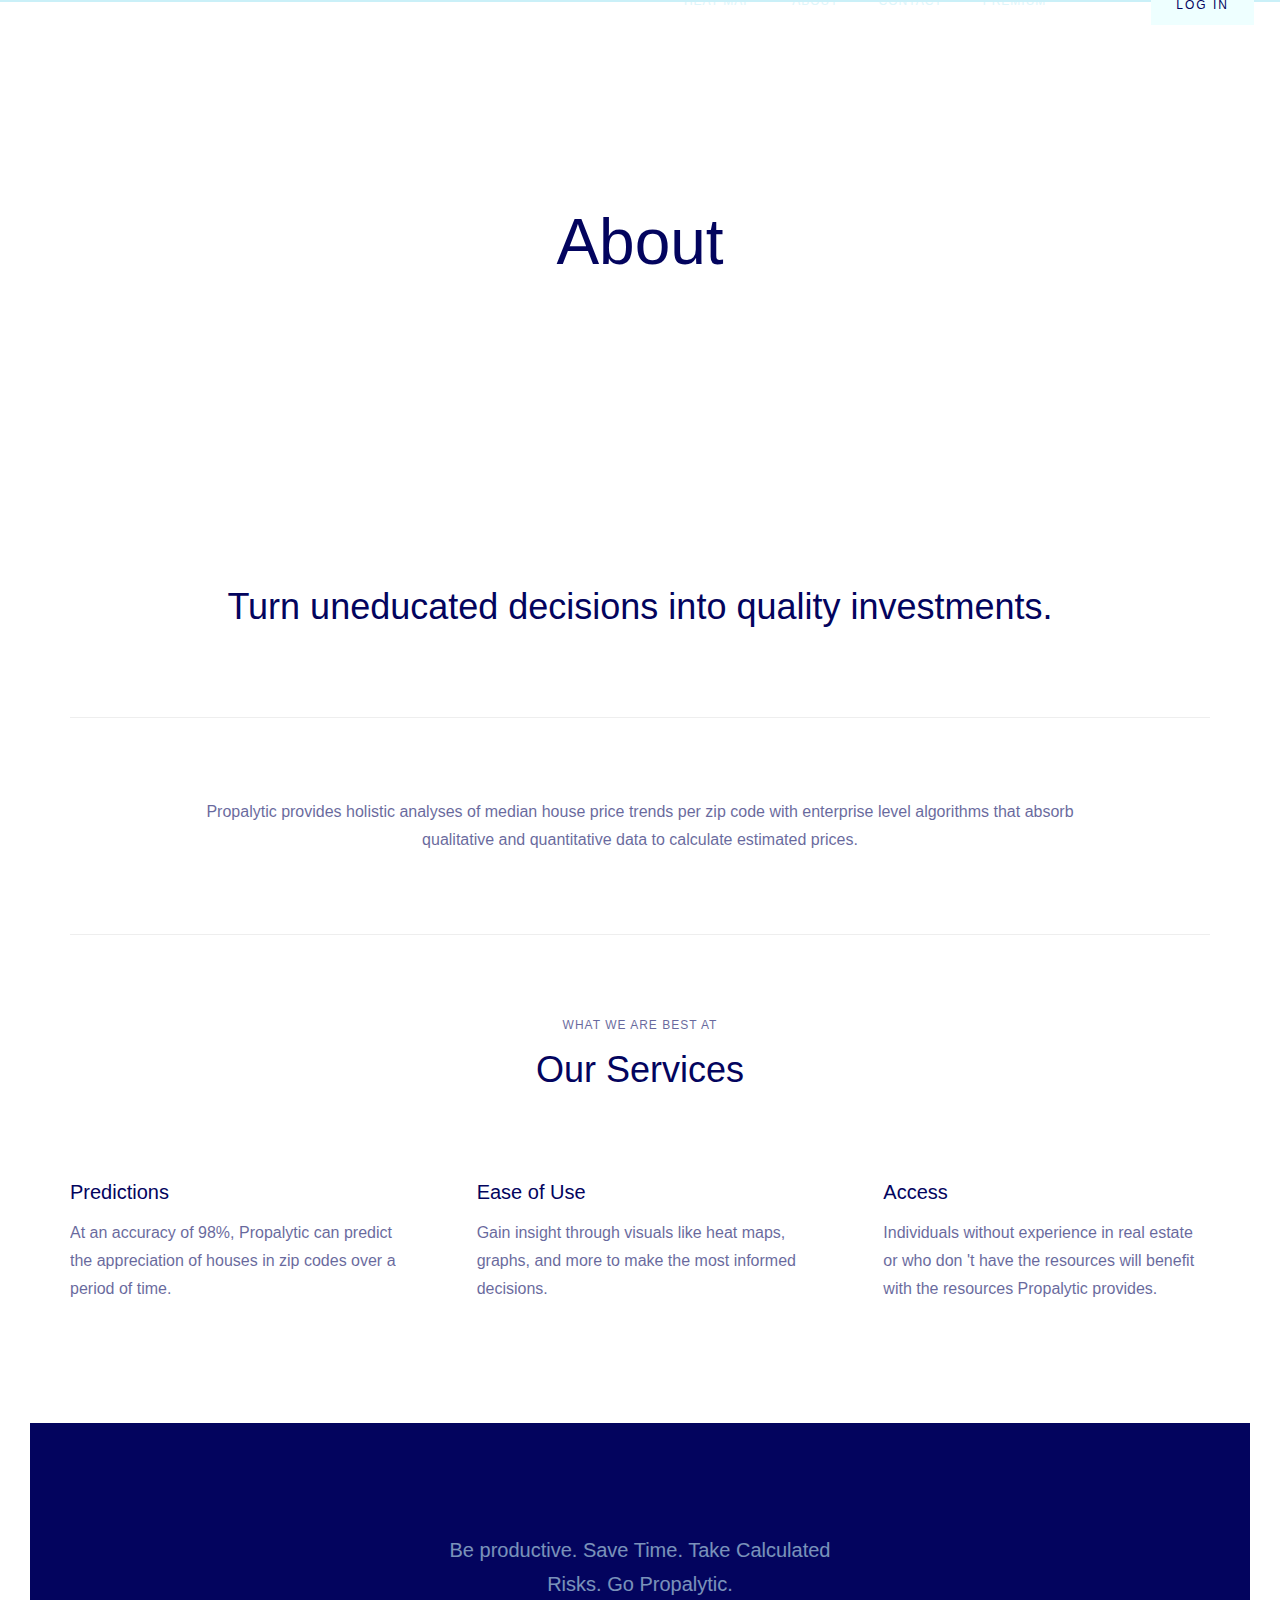
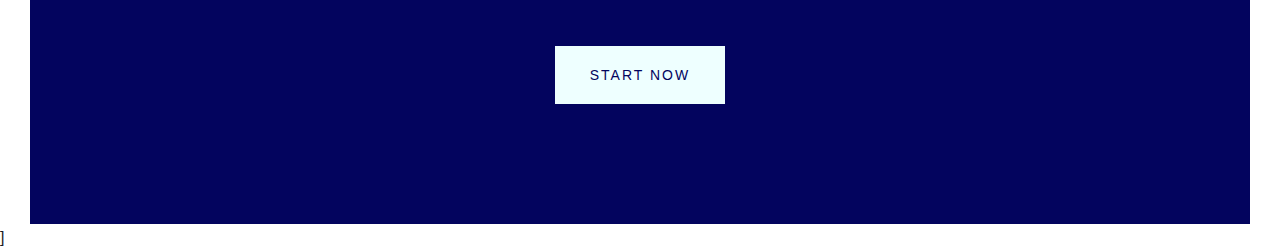
==== about.html @ 935a1be9 "Add files via upload" ====
<!DOCTYPE html>
<!-- This site was created in Webflow. https://www.webflow.com -->
<!-- Last Published: Fri Jul 07 2023 18:14:06 GMT+0000 (Coordinated Universal Time) -->
<html data-wf-domain="propalytics-fresh-site.webflow.io" data-wf-page="649dd846c16380b41dc3b22d" data-wf-site="649dd846c16380b41dc3b1e4">
    <head>
        <meta charset="utf-8"/>
        <title>About</title>
        <meta content="About" property="og:title"/>
        <meta content="About" property="twitter:title"/>
        <meta content="width=device-width, initial-scale=1" name="viewport"/>
        <meta content="Webflow" name="generator"/>
                <link href="style.css" rel="stylesheet" type="text/css"/>

        <link href="https://fonts.googleapis.com" rel="preconnect"/>
        <link href="https://fonts.gstatic.com" rel="preconnect" crossorigin="anonymous"/>
        <script src="https://ajax.googleapis.com/ajax/libs/webfont/1.6.26/webfont.js" type="text/javascript"></script>
        <script type="text/javascript">
            WebFont.load({
                google: {
                    families: ["Montserrat:100,100italic,200,200italic,300,300italic,400,400italic,500,500italic,600,600italic,700,700italic,800,800italic,900,900italic", "Bitter:400,700,400italic"]
                }
            });
        </script>
        <script type="text/javascript">
            !function(o, c) {
                var n = c.documentElement
                  , t = " w-mod-";
                n.className += t + "js",
                ("ontouchstart"in o || o.DocumentTouch && c instanceof DocumentTouch) && (n.className += t + "touch")
            }(window, document);
        </script>
        <link href="https://uploads-ssl.webflow.com/img/favicon.ico" rel="shortcut icon" type="image/x-icon"/>
        <link href="https://uploads-ssl.webflow.com/img/webclip.png" rel="apple-touch-icon"/>
    </head>
    <body>
        <div data-collapse="medium" data-animation="default" data-duration="400" data-easing="ease" data-easing2="ease" role="banner" class="navigation w-nav">
            <a href="/" class="w-inline-block">
                <img src="https://uploads-ssl.webflow.com/649dd846c16380b41dc3b1e4/64a31db55aae2322e990c27a_propalytic%20logo%20light.png" loading="lazy" sizes="(max-width: 479px) 100vw, 300px" height="Auto" id="Home" srcset="https://uploads-ssl.webflow.com/649dd846c16380b41dc3b1e4/64a31db55aae2322e990c27a_propalytic%20logo%20light-p-500.png 500w, https://uploads-ssl.webflow.com/649dd846c16380b41dc3b1e4/64a31db55aae2322e990c27a_propalytic%20logo%20light.png 512w" alt="" class="image-4"/>
            </a>
            <div class="navigation-wrap">
                <nav class="menu">
                    <nav role="navigation" class="navigation-items w-nav-menu">
                        <a href="heat-map.html" class="navigation-item w-nav-link">Heat Map</a>
                        <a href="about.html" class="navigation-item w-nav-link">About</a>
                        <a href="contact.html" class="navigation-item w-nav-link">Contact</a>
                        <a href="premium.html" class="navigation-item w-nav-link">Premium</a>
                    </nav>
                    <a href="login.html" class="button cc-contact-us w-inline-block">
                        <div class="text-block">Log In</div>
                    </a>
                    <div class="menu-button w-nav-button">
                        <img src="https://uploads-ssl.webflow.com/649dd846c16380b41dc3b1e4/649dd846c16380b41dc3b24c_menu-icon.png" width="22" alt="" class="menu-icon"/>
                    </div>
                </nav>
            </div>
        </div>
        <div class="section cc-home-wrap">
            <div class="intro-header cc-subpage">
                <div class="intro-content">
                    <div class="heading-jumbo">
                        About<br/>
                    </div>
                </div>
            </div>
            <div class="container">
                <div class="motto-wrap">
                    <div class="heading-jumbo-small">Turn uneducated decisions into quality investments.</div>
                </div>
                <div class="divider"></div>
                <div class="about-story-wrap">
                    <p class="paragraph-light">Propalytic provides holistic analyses of median house price trends per zip code with enterprise level algorithms that absorb qualitative and quantitative data to calculate estimated prices.</p>
                </div>
                <div class="divider"></div>
            </div>
        </div>
        <div class="section">
            <div class="container">
                <div class="section-heading-wrap">
                    <div class="label cc-light">What we are best at</div>
                    <h2 class="heading-4">Our Services</h2>
                </div>
                <div class="w-layout-grid our-services-grid">
                    <div id="w-node-ca1212d8-4247-8b87-bc90-543393b118e6-1dc3b22d">
                        <div class="paragraph-bigger">Predictions</div>
                        <div class="paragraph-light">At an accuracy of 98%, Propalytic can predict the appreciation of houses in zip codes over a period of time.</div>
                    </div>
                    <div id="w-node-ca1212d8-4247-8b87-bc90-543393b118ec-1dc3b22d">
                        <div class="paragraph-bigger">Ease of Use</div>
                        <div class="paragraph-light">Gain insight through visuals like heat maps, graphs, and more to make the most informed decisions.</div>
                    </div>
                    <div id="w-node-ca1212d8-4247-8b87-bc90-543393b118f2-1dc3b22d">
                        <div class="paragraph-bigger">Access</div>
                        <div class="paragraph-light">Individuals without experience in real estate or who don &#x27;t have the resources will benefit with the resources Propalytic provides.</div>
                    </div>
                </div>
            </div>
        </div>
        <div class="section cc-cta">
            <div class="container">
                <div class="cta-wrap">
                    <div>
                        <div class="cta-text">
                            <div class="paragraph-bigger cc-bigger-light">
                                Be productive. Save Time. Take Calculated Risks. Go Propalytic.<br/>
                            </div>
                        </div>
                        <a href="premium.html" class="button cc-jumbo-button w-inline-block">
                            <div class="text-block-2">Start Now</div>
                        </a>
                    </div>
                </div>
            </div>
        </div>
        <div class="section">
            <div class="container"></div>
        </div>
        <script src="https://d3e54v103j8qbb.cloudfront.net/js/jquery-3.5.1.min.dc5e7f18c8.js?site=649dd846c16380b41dc3b1e4" type="text/javascript" integrity="sha256-9/aliU8dGd2tb6OSsuzixeV4y/faTqgFtohetphbbj0=" crossorigin="anonymous"></script>]
    </body>
</html>
---- style.css ----
html {
  -ms-text-size-adjust: 100%;
  -webkit-text-size-adjust: 100%;
  font-family: sans-serif;
}

body {
  margin: 0;
}

article,
aside,
details,
figcaption,
figure,
footer,
header,
hgroup,
main,
menu,
nav,
section,
summary {
  display: block;
}

audio,
canvas,
progress,
video {
  vertical-align: baseline;
  display: inline-block;
}

.container-log-in {
  display: none;
  width: 300px;
  margin: 0 auto;
  padding-top: 100px;
}

input {
  width: 100%;
  margin-bottom: 10px;
}

button {
  width: 100%;
  font-weight: 500;
  cursor: pointer;
}
.submit-login {
  background-color: #03045e;
}
#login-button {
  background-color: #eff;
  font-size: 12px;
}
#error-message {
  color: red;
}

.login-title-popup {
  color: #03045e;
}

audio:not([controls]) {
  height: 0;
  display: none;
}

[hidden],
template {
  display: none;
}

a {
  background-color: rgba(0, 0, 0, 0);
}

a:active,
a:hover {
  outline: 0;
}

abbr[title] {
  border-bottom: 1px dotted;
}

b,
strong {
  font-weight: bold;
}

dfn {
  font-style: italic;
}

h1 {
  margin: .67em 0;
  font-size: 2em;
}

mark {
  color: #000;
  background: #ff0;
}

small {
  font-size: 80%;
}

sub,
sup {
  vertical-align: baseline;
  font-size: 75%;
  line-height: 0;
  position: relative;
}

sup {
  top: -.5em;
}

sub {
  bottom: -.25em;
}

img {
  border: 0;
}

svg:not(:root) {
  overflow: hidden;
}

figure {
  margin: 1em 40px;
}

hr {
  box-sizing: content-box;
  height: 0;
}

pre {
  overflow: auto;
}

code,
kbd,
pre,
samp {
  font-family: monospace;
  font-size: 1em;
}

button,
input,
optgroup,
select,
textarea {
  color: inherit;
  font: inherit;
  margin: 0;
}

button {
  overflow: visible;
}

button,
select {
  text-transform: none;
}

button,
html input[type="button"],
input[type="reset"] {
  -webkit-appearance: button;
  cursor: pointer;
}

button[disabled],
html input[disabled] {
  cursor: default;
}

button::-moz-focus-inner,
input::-moz-focus-inner {
  border: 0;
  padding: 0;
}

input {
  line-height: normal;
}

input[type="checkbox"],
input[type="radio"] {
  box-sizing: border-box;
  padding: 0;
}

input[type="number"]::-webkit-inner-spin-button,
input[type="number"]::-webkit-outer-spin-button {
  height: auto;
}

input[type="search"] {
  -webkit-appearance: none;
}

input[type="search"]::-webkit-search-cancel-button,
input[type="search"]::-webkit-search-decoration {
  -webkit-appearance: none;
}

fieldset {
  border: 1px solid silver;
  margin: 0 2px;
  padding: .35em .625em .75em;
}

legend {
  border: 0;
  padding: 0;
}

textarea {
  overflow: auto;
}

optgroup {
  font-weight: bold;
}

table {
  border-collapse: collapse;
  border-spacing: 0;
}

td,
th {
  padding: 0;
}

@font-face {
  font-family: webflow-icons;
  src: url("[data-uri]") format("truetype");
  font-weight: normal;
  font-style: normal;
}

[class^="w-icon-"],
[class*=" w-icon-"] {
  speak: none;
  font-variant: normal;
  text-transform: none;
  -webkit-font-smoothing: antialiased;
  -moz-osx-font-smoothing: grayscale;
  font-style: normal;
  font-weight: normal;
  line-height: 1;
  font-family: webflow-icons !important;
}

.w-icon-slider-right:before {
  content: "î˜€";
}

.w-icon-slider-left:before {
  content: "î˜";
}

.w-icon-nav-menu:before {
  content: "î˜‚";
}

.w-icon-arrow-down:before,
.w-icon-dropdown-toggle:before {
  content: "î˜ƒ";
}

.w-icon-file-upload-remove:before {
  content: "î¤€";
}

.w-icon-file-upload-icon:before {
  content: "î¤ƒ";
}

* {
  box-sizing: border-box;
}

html {
  height: 100%;
}

body {
  min-height: 100%;
  color: #333;
  background-color: #fff;
  margin: 0;
  font-family: Arial, sans-serif;
  font-size: 14px;
  line-height: 20px;
}

img {
  max-width: 100%;
  vertical-align: middle;
  display: inline-block;
}

html.w-mod-touch * {
  background-attachment: scroll !important;
}

.w-block {
  display: block;
}

.w-inline-block {
  max-width: 100%;
  display: inline-block;
}

.w-clearfix:before,
.w-clearfix:after {
  content: " ";
  grid-area: 1 / 1 / 2 / 2;
  display: table;
}

.w-clearfix:after {
  clear: both;
}

.w-hidden {
  display: none;
}

.w-button {
  color: #fff;
  line-height: inherit;
  cursor: pointer;
  background-color: #3898ec;
  border: 0;
  border-radius: 0;
  padding: 9px 15px;
  text-decoration: none;
  display: inline-block;
}

input.w-button {
  -webkit-appearance: button;
}

html[data-w-dynpage] [data-w-cloak] {
  color: rgba(0, 0, 0, 0) !important;
}

.w-webflow-badge,
.w-webflow-badge * {
  z-index: auto;
  visibility: visible;
  box-sizing: border-box;
  width: auto;
  height: auto;
  max-height: none;
  max-width: none;
  min-height: 0;
  min-width: 0;
  float: none;
  clear: none;
  box-shadow: none;
  opacity: 1;
  direction: ltr;
  font-family: inherit;
  font-weight: inherit;
  color: inherit;
  font-size: inherit;
  line-height: inherit;
  font-style: inherit;
  font-variant: inherit;
  text-align: inherit;
  letter-spacing: inherit;
  -webkit-text-decoration: inherit;
  text-decoration: inherit;
  text-indent: 0;
  text-transform: inherit;
  text-shadow: none;
  font-smoothing: auto;
  vertical-align: baseline;
  cursor: inherit;
  white-space: inherit;
  word-break: normal;
  word-spacing: normal;
  word-wrap: normal;
  background: none;
  border: 0 rgba(0, 0, 0, 0);
  border-radius: 0;
  margin: 0;
  padding: 0;
  list-style-type: disc;
  transition: none;
  display: block;
  position: static;
  top: auto;
  bottom: auto;
  left: auto;
  right: auto;
  overflow: visible;
  transform: none;
}

.w-webflow-badge {
  white-space: nowrap;
  cursor: pointer;
  box-shadow: 0 0 0 1px rgba(0, 0, 0, .1), 0 1px 3px rgba(0, 0, 0, .1);
  visibility: visible !important;
  z-index: 2147483647 !important;
  color: #aaadb0 !important;
  opacity: 1 !important;
  width: auto !important;
  height: auto !important;
  background-color: #fff !important;
  border-radius: 3px !important;
  margin: 0 !important;
  padding: 6px 8px 6px 6px !important;
  font-size: 12px !important;
  line-height: 14px !important;
  text-decoration: none !important;
  display: inline-block !important;
  position: fixed !important;
  top: auto !important;
  bottom: 12px !important;
  left: auto !important;
  right: 12px !important;
  overflow: visible !important;
  transform: none !important;
}

.w-webflow-badge>img {
  visibility: visible !important;
  opacity: 1 !important;
  vertical-align: middle !important;
  display: inline-block !important;
}

h1,
h2,
h3,
h4,
h5,
h6 {
  margin-bottom: 10px;
  font-weight: bold;
}

h1 {
  margin-top: 20px;
  font-size: 38px;
  line-height: 44px;
}

h2 {
  margin-top: 20px;
  font-size: 32px;
  line-height: 36px;
}

h3 {
  margin-top: 20px;
  font-size: 24px;
  line-height: 30px;
}

h4 {
  margin-top: 10px;
  font-size: 18px;
  line-height: 24px;
}

h5 {
  margin-top: 10px;
  font-size: 14px;
  line-height: 20px;
}

h6 {
  margin-top: 10px;
  font-size: 12px;
  line-height: 18px;
}

p {
  margin-top: 0;
  margin-bottom: 10px;
}

blockquote {
  border-left: 5px solid #e2e2e2;
  margin: 0 0 10px;
  padding: 10px 20px;
  font-size: 18px;
  line-height: 22px;
}

figure {
  margin: 0 0 10px;
}

figcaption {
  text-align: center;
  margin-top: 5px;
}

ul,
ol {
  margin-top: 0;
  margin-bottom: 10px;
  padding-left: 40px;
}

.w-list-unstyled {
  padding-left: 0;
  list-style: none;
}

.w-embed:before,
.w-embed:after {
  content: " ";
  grid-area: 1 / 1 / 2 / 2;
  display: table;
}

.w-embed:after {
  clear: both;
}

.w-video {
  width: 100%;
  padding: 0;
  position: relative;
}

.w-video iframe,
.w-video object,
.w-video embed {
  width: 100%;
  height: 100%;
  border: none;
  position: absolute;
  top: 0;
  left: 0;
}

fieldset {
  border: 0;
  margin: 0;
  padding: 0;
}

button,
[type="button"],
[type="reset"] {
  cursor: pointer;
  -webkit-appearance: button;
  border: 0;
}

.w-form {
  margin: 0 0 15px;
}

.w-form-done {
  text-align: center;
  background-color: #ddd;
  padding: 20px;
  display: none;
}

.w-form-fail {
  background-color: #ffdede;
  margin-top: 10px;
  padding: 10px;
  display: none;
}

label {
  margin-bottom: 5px;
  font-weight: bold;
  display: block;
}

.w-input,
.w-select {
  width: 100%;
  height: 38px;
  color: #333;
  vertical-align: middle;
  background-color: #fff;
  border: 1px solid #ccc;
  margin-bottom: 10px;
  padding: 8px 12px;
  font-size: 14px;
  line-height: 1.42857;
  display: block;
}

.w-input:-moz-placeholder,
.w-select:-moz-placeholder {
  color: #999;
}

.w-input::-moz-placeholder,
.w-select::-moz-placeholder {
  color: #999;
  opacity: 1;
}

.w-input::-webkit-input-placeholder,
.w-select::-webkit-input-placeholder {
  color: #999;
}

.w-input:focus,
.w-select:focus {
  border-color: #3898ec;
  outline: 0;
}

.w-input[disabled],
.w-select[disabled],
.w-input[readonly],
.w-select[readonly],
fieldset[disabled] .w-input,
fieldset[disabled] .w-select {
  cursor: not-allowed;
}

.w-input[disabled]:not(.w-input-disabled),
.w-select[disabled]:not(.w-input-disabled),
.w-input[readonly],
.w-select[readonly],
fieldset[disabled]:not(.w-input-disabled) .w-input,
fieldset[disabled]:not(.w-input-disabled) .w-select {
  background-color: #eee;
}

textarea.w-input,
textarea.w-select {
  height: auto;
}

.w-select {
  background-color: #f3f3f3;
}

.w-select[multiple] {
  height: auto;
}

.w-form-label {
  cursor: pointer;
  margin-bottom: 0;
  font-weight: normal;
  display: inline-block;
}

.w-radio {
  margin-bottom: 5px;
  padding-left: 20px;
  display: block;
}

.w-radio:before,
.w-radio:after {
  content: " ";
  grid-area: 1 / 1 / 2 / 2;
  display: table;
}

.w-radio:after {
  clear: both;
}

.w-radio-input {
  float: left;
  margin: 3px 0 0 -20px;
  line-height: normal;
}

.w-file-upload {
  margin-bottom: 10px;
  display: block;
}

.w-file-upload-input {
  width: .1px;
  height: .1px;
  opacity: 0;
  z-index: -100;
  position: absolute;
  overflow: hidden;
}

.w-file-upload-default,
.w-file-upload-uploading,
.w-file-upload-success {
  color: #333;
  display: inline-block;
}

.w-file-upload-error {
  margin-top: 10px;
  display: block;
}

.w-file-upload-default.w-hidden,
.w-file-upload-uploading.w-hidden,
.w-file-upload-error.w-hidden,
.w-file-upload-success.w-hidden {
  display: none;
}

.w-file-upload-uploading-btn {
  cursor: pointer;
  background-color: #fafafa;
  border: 1px solid #ccc;
  margin: 0;
  padding: 8px 12px;
  font-size: 14px;
  font-weight: normal;
  display: flex;
}

.w-file-upload-file {
  background-color: #fafafa;
  border: 1px solid #ccc;
  flex-grow: 1;
  justify-content: space-between;
  margin: 0;
  padding: 8px 9px 8px 11px;
  display: flex;
}

.w-file-upload-file-name {
  font-size: 14px;
  font-weight: normal;
  display: block;
}

.w-file-remove-link {
  width: auto;
  height: auto;
  cursor: pointer;
  margin-top: 3px;
  margin-left: 10px;
  padding: 3px;
  display: block;
}

.w-icon-file-upload-remove {
  margin: auto;
  font-size: 10px;
}

.w-file-upload-error-msg {
  color: #ea384c;
  padding: 2px 0;
  display: inline-block;
}

.w-file-upload-info {
  padding: 0 12px;
  line-height: 38px;
  display: inline-block;
}

.w-file-upload-label {
  cursor: pointer;
  background-color: #fafafa;
  border: 1px solid #ccc;
  margin: 0;
  padding: 8px 12px;
  font-size: 14px;
  font-weight: normal;
  display: inline-block;
}

.w-icon-file-upload-icon,
.w-icon-file-upload-uploading {
  width: 20px;
  margin-right: 8px;
  display: inline-block;
}

.w-icon-file-upload-uploading {
  height: 20px;
}

.w-container {
  max-width: 940px;
  margin-left: auto;
  margin-right: auto;
}

.w-container:before,
.w-container:after {
  content: " ";
  grid-area: 1 / 1 / 2 / 2;
  display: table;
}

.w-container:after {
  clear: both;
}

.w-container .w-row {
  margin-left: -10px;
  margin-right: -10px;
}

.w-row:before,
.w-row:after {
  content: " ";
  grid-area: 1 / 1 / 2 / 2;
  display: table;
}

.w-row:after {
  clear: both;
}

.w-row .w-row {
  margin-left: 0;
  margin-right: 0;
}

.w-col {
  float: left;
  width: 100%;
  min-height: 1px;
  padding-left: 10px;
  padding-right: 10px;
  position: relative;
}

.w-col .w-col {
  padding-left: 0;
  padding-right: 0;
}

.w-col-1 {
  width: 8.33333%;
}

.w-col-2 {
  width: 16.6667%;
}

.w-col-3 {
  width: 25%;
}

.w-col-4 {
  width: 33.3333%;
}

.w-col-5 {
  width: 41.6667%;
}

.w-col-6 {
  width: 50%;
}

.w-col-7 {
  width: 58.3333%;
}

.w-col-8 {
  width: 66.6667%;
}

.w-col-9 {
  width: 75%;
}

.w-col-10 {
  width: 83.3333%;
}

.w-col-11 {
  width: 91.6667%;
}

.w-col-12 {
  width: 100%;
}

.w-hidden-main {
  display: none !important;
}

@media screen and (max-width: 991px) {
  .w-container {
    max-width: 728px;
  }

  .w-hidden-main {
    display: inherit !important;
  }

  .w-hidden-medium {
    display: none !important;
  }

  .w-col-medium-1 {
    width: 8.33333%;
  }

  .w-col-medium-2 {
    width: 16.6667%;
  }

  .w-col-medium-3 {
    width: 25%;
  }

  .w-col-medium-4 {
    width: 33.3333%;
  }

  .w-col-medium-5 {
    width: 41.6667%;
  }

  .w-col-medium-6 {
    width: 50%;
  }

  .w-col-medium-7 {
    width: 58.3333%;
  }

  .w-col-medium-8 {
    width: 66.6667%;
  }

  .w-col-medium-9 {
    width: 75%;
  }

  .w-col-medium-10 {
    width: 83.3333%;
  }

  .w-col-medium-11 {
    width: 91.6667%;
  }

  .w-col-medium-12 {
    width: 100%;
  }

  .w-col-stack {
    width: 100%;
    left: auto;
    right: auto;
  }
}

@media screen and (max-width: 767px) {

  .w-hidden-main,
  .w-hidden-medium {
    display: inherit !important;
  }

  .w-hidden-small {
    display: none !important;
  }

  .w-row,
  .w-container .w-row {
    margin-left: 0;
    margin-right: 0;
  }

  .w-col {
    width: 100%;
    left: auto;
    right: auto;
  }

  .w-col-small-1 {
    width: 8.33333%;
  }

  .w-col-small-2 {
    width: 16.6667%;
  }

  .w-col-small-3 {
    width: 25%;
  }

  .w-col-small-4 {
    width: 33.3333%;
  }

  .w-col-small-5 {
    width: 41.6667%;
  }

  .w-col-small-6 {
    width: 50%;
  }

  .w-col-small-7 {
    width: 58.3333%;
  }

  .w-col-small-8 {
    width: 66.6667%;
  }

  .w-col-small-9 {
    width: 75%;
  }

  .w-col-small-10 {
    width: 83.3333%;
  }

  .w-col-small-11 {
    width: 91.6667%;
  }

  .w-col-small-12 {
    width: 100%;
  }
}

@media screen and (max-width: 479px) {
  .w-container {
    max-width: none;
  }

  .w-hidden-main,
  .w-hidden-medium,
  .w-hidden-small {
    display: inherit !important;
  }

  .w-hidden-tiny {
    display: none !important;
  }

  .w-col {
    width: 100%;
  }

  .w-col-tiny-1 {
    width: 8.33333%;
  }

  .w-col-tiny-2 {
    width: 16.6667%;
  }

  .w-col-tiny-3 {
    width: 25%;
  }

  .w-col-tiny-4 {
    width: 33.3333%;
  }

  .w-col-tiny-5 {
    width: 41.6667%;
  }

  .w-col-tiny-6 {
    width: 50%;
  }

  .w-col-tiny-7 {
    width: 58.3333%;
  }

  .w-col-tiny-8 {
    width: 66.6667%;
  }

  .w-col-tiny-9 {
    width: 75%;
  }

  .w-col-tiny-10 {
    width: 83.3333%;
  }

  .w-col-tiny-11 {
    width: 91.6667%;
  }

  .w-col-tiny-12 {
    width: 100%;
  }
}

.w-widget {
  position: relative;
}

.w-widget-map {
  width: 100%;
  height: 400px;
}

.w-widget-map label {
  width: auto;
  display: inline;
}

.w-widget-map img {
  max-width: inherit;
}

.w-widget-map .gm-style-iw {
  text-align: center;
}

.w-widget-map .gm-style-iw>button {
  display: none !important;
}

.w-widget-twitter {
  overflow: hidden;
}

.w-widget-twitter-count-shim {
  vertical-align: top;
  width: 28px;
  height: 20px;
  text-align: center;
  background: #fff;
  border: 1px solid #758696;
  border-radius: 3px;
  display: inline-block;
  position: relative;
}

.w-widget-twitter-count-shim * {
  pointer-events: none;
  -webkit-user-select: none;
  -ms-user-select: none;
  user-select: none;
}

.w-widget-twitter-count-shim .w-widget-twitter-count-inner {
  text-align: center;
  color: #999;
  font-family: serif;
  font-size: 15px;
  line-height: 12px;
  position: relative;
}

.w-widget-twitter-count-shim .w-widget-twitter-count-clear {
  display: block;
  position: relative;
}

.w-widget-twitter-count-shim.w--large {
  width: 36px;
  height: 28px;
}

.w-widget-twitter-count-shim.w--large .w-widget-twitter-count-inner {
  font-size: 18px;
  line-height: 18px;
}

.w-widget-twitter-count-shim:not(.w--vertical) {
  margin-left: 5px;
  margin-right: 8px;
}

.w-widget-twitter-count-shim:not(.w--vertical).w--large {
  margin-left: 6px;
}

.w-widget-twitter-count-shim:not(.w--vertical):before,
.w-widget-twitter-count-shim:not(.w--vertical):after {
  content: " ";
  height: 0;
  width: 0;
  pointer-events: none;
  border: solid rgba(0, 0, 0, 0);
  position: absolute;
  top: 50%;
  left: 0;
}

.w-widget-twitter-count-shim:not(.w--vertical):before {
  border-width: 4px;
  border-color: rgba(117, 134, 150, 0) #5d6c7b rgba(117, 134, 150, 0) rgba(117, 134, 150, 0);
  margin-top: -4px;
  margin-left: -9px;
}

.w-widget-twitter-count-shim:not(.w--vertical).w--large:before {
  border-width: 5px;
  margin-top: -5px;
  margin-left: -10px;
}

.w-widget-twitter-count-shim:not(.w--vertical):after {
  border-width: 4px;
  border-color: rgba(255, 255, 255, 0) #fff rgba(255, 255, 255, 0) rgba(255, 255, 255, 0);
  margin-top: -4px;
  margin-left: -8px;
}

.w-widget-twitter-count-shim:not(.w--vertical).w--large:after {
  border-width: 5px;
  margin-top: -5px;
  margin-left: -9px;
}

.w-widget-twitter-count-shim.w--vertical {
  width: 61px;
  height: 33px;
  margin-bottom: 8px;
}

.w-widget-twitter-count-shim.w--vertical:before,
.w-widget-twitter-count-shim.w--vertical:after {
  content: " ";
  height: 0;
  width: 0;
  pointer-events: none;
  border: solid rgba(0, 0, 0, 0);
  position: absolute;
  top: 100%;
  left: 50%;
}

.w-widget-twitter-count-shim.w--vertical:before {
  border-width: 5px;
  border-color: #5d6c7b rgba(117, 134, 150, 0) rgba(117, 134, 150, 0);
  margin-left: -5px;
}

.w-widget-twitter-count-shim.w--vertical:after {
  border-width: 4px;
  border-color: #fff rgba(255, 255, 255, 0) rgba(255, 255, 255, 0);
  margin-left: -4px;
}

.w-widget-twitter-count-shim.w--vertical .w-widget-twitter-count-inner {
  font-size: 18px;
  line-height: 22px;
}

.w-widget-twitter-count-shim.w--vertical.w--large {
  width: 76px;
}

.w-background-video {
  height: 500px;
  color: #fff;
  position: relative;
  overflow: hidden;
}

.w-background-video>video {
  width: 100%;
  height: 100%;
  object-fit: cover;
  z-index: -100;
  background-position: 50%;
  background-size: cover;
  margin: auto;
  position: absolute;
  top: -100%;
  bottom: -100%;
  left: -100%;
  right: -100%;
}

.w-background-video>video::-webkit-media-controls-start-playback-button {
  -webkit-appearance: none;
  display: none !important;
}

.w-background-video--control {
  background-color: rgba(0, 0, 0, 0);
  padding: 0;
  position: absolute;
  bottom: 1em;
  right: 1em;
}

.w-background-video--control>[hidden] {
  display: none !important;
}

.w-slider {
  height: 300px;
  text-align: center;
  clear: both;
  -webkit-tap-highlight-color: rgba(0, 0, 0, 0);
  tap-highlight-color: rgba(0, 0, 0, 0);
  background: #ddd;
  position: relative;
}

.w-slider-mask {
  z-index: 1;
  height: 100%;
  white-space: nowrap;
  display: block;
  position: relative;
  left: 0;
  right: 0;
  overflow: hidden;
}

.w-slide {
  vertical-align: top;
  width: 100%;
  height: 100%;
  white-space: normal;
  text-align: left;
  display: inline-block;
  position: relative;
}

.w-slider-nav {
  z-index: 2;
  height: 40px;
  text-align: center;
  -webkit-tap-highlight-color: rgba(0, 0, 0, 0);
  tap-highlight-color: rgba(0, 0, 0, 0);
  margin: auto;
  padding-top: 10px;
  position: absolute;
  top: auto;
  bottom: 0;
  left: 0;
  right: 0;
}

.w-slider-nav.w-round>div {
  border-radius: 100%;
}

.w-slider-nav.w-num>div {
  width: auto;
  height: auto;
  font-size: inherit;
  line-height: inherit;
  padding: .2em .5em;
}

.w-slider-nav.w-shadow>div {
  box-shadow: 0 0 3px rgba(51, 51, 51, .4);
}

.w-slider-nav-invert {
  color: #fff;
}

.w-slider-nav-invert>div {
  background-color: rgba(34, 34, 34, .4);
}

.w-slider-nav-invert>div.w-active {
  background-color: #222;
}

.w-slider-dot {
  width: 1em;
  height: 1em;
  cursor: pointer;
  background-color: rgba(255, 255, 255, .4);
  margin: 0 3px .5em;
  transition: background-color .1s, color .1s;
  display: inline-block;
  position: relative;
}

.w-slider-dot.w-active {
  background-color: #fff;
}

.w-slider-dot:focus {
  outline: none;
  box-shadow: 0 0 0 2px #fff;
}

.w-slider-dot:focus.w-active {
  box-shadow: none;
}

.w-slider-arrow-left,
.w-slider-arrow-right {
  width: 80px;
  cursor: pointer;
  color: #fff;
  -webkit-tap-highlight-color: rgba(0, 0, 0, 0);
  tap-highlight-color: rgba(0, 0, 0, 0);
  -webkit-user-select: none;
  -ms-user-select: none;
  user-select: none;
  margin: auto;
  font-size: 40px;
  position: absolute;
  top: 0;
  bottom: 0;
  left: 0;
  right: 0;
  overflow: hidden;
}

.w-slider-arrow-left [class^="w-icon-"],
.w-slider-arrow-right [class^="w-icon-"],
.w-slider-arrow-left [class*=" w-icon-"],
.w-slider-arrow-right [class*=" w-icon-"] {
  position: absolute;
}

.w-slider-arrow-left:focus,
.w-slider-arrow-right:focus {
  outline: 0;
}

.w-slider-arrow-left {
  z-index: 3;
  right: auto;
}

.w-slider-arrow-right {
  z-index: 4;
  left: auto;
}

.w-icon-slider-left,
.w-icon-slider-right {
  width: 1em;
  height: 1em;
  margin: auto;
  top: 0;
  bottom: 0;
  left: 0;
  right: 0;
}

.w-slider-aria-label {
  clip: rect(0 0 0 0);
  height: 1px;
  width: 1px;
  border: 0;
  margin: -1px;
  padding: 0;
  position: absolute;
  overflow: hidden;
}

.w-slider-force-show {
  display: block !important;
}

.w-dropdown {
  text-align: left;
  z-index: 900;
  margin-left: auto;
  margin-right: auto;
  display: inline-block;
  position: relative;
}

.w-dropdown-btn,
.w-dropdown-toggle,
.w-dropdown-link {
  vertical-align: top;
  color: #222;
  text-align: left;
  white-space: nowrap;
  margin-left: auto;
  margin-right: auto;
  padding: 20px;
  text-decoration: none;
  position: relative;
}

.w-dropdown-toggle {
  -webkit-user-select: none;
  -ms-user-select: none;
  user-select: none;
  cursor: pointer;
  padding-right: 40px;
  display: inline-block;
}

.w-dropdown-toggle:focus {
  outline: 0;
}

.w-icon-dropdown-toggle {
  width: 1em;
  height: 1em;
  margin: auto 20px auto auto;
  position: absolute;
  top: 0;
  bottom: 0;
  right: 0;
}

.w-dropdown-list {
  min-width: 100%;
  background: #ddd;
  display: none;
  position: absolute;
}

.w-dropdown-list.w--open {
  display: block;
}

.w-dropdown-link {
  color: #222;
  padding: 10px 20px;
  display: block;
}

.w-dropdown-link.w--current {
  color: #0082f3;
}

.w-dropdown-link:focus {
  outline: 0;
}

@media screen and (max-width: 767px) {
  .w-nav-brand {
    padding-left: 10px;
  }
}

.w-lightbox-backdrop {
  cursor: auto;
  letter-spacing: normal;
  text-indent: 0;
  text-shadow: none;
  text-transform: none;
  visibility: visible;
  white-space: normal;
  word-break: normal;
  word-spacing: normal;
  word-wrap: normal;
  color: #fff;
  text-align: center;
  z-index: 2000;
  opacity: 0;
  -webkit-user-select: none;
  -moz-user-select: none;
  -webkit-tap-highlight-color: transparent;
  background: rgba(0, 0, 0, .9);
  outline: 0;
  font-family: Helvetica Neue, Helvetica, Ubuntu, Segoe UI, Verdana, sans-serif;
  font-size: 17px;
  font-style: normal;
  font-weight: 300;
  line-height: 1.2;
  list-style: disc;
  position: fixed;
  top: 0;
  bottom: 0;
  left: 0;
  right: 0;
  -webkit-transform: translate(0);
}

.w-lightbox-backdrop,
.w-lightbox-container {
  height: 100%;
  -webkit-overflow-scrolling: touch;
  overflow: auto;
}

.w-lightbox-content {
  height: 100vh;
  position: relative;
  overflow: hidden;
}

.w-lightbox-view {
  width: 100vw;
  height: 100vh;
  opacity: 0;
  position: absolute;
}

.w-lightbox-view:before {
  content: "";
  height: 100vh;
}

.w-lightbox-group,
.w-lightbox-group .w-lightbox-view,
.w-lightbox-group .w-lightbox-view:before {
  height: 86vh;
}

.w-lightbox-frame,
.w-lightbox-view:before {
  vertical-align: middle;
  display: inline-block;
}

.w-lightbox-figure {
  margin: 0;
  position: relative;
}

.w-lightbox-group .w-lightbox-figure {
  cursor: pointer;
}

.w-lightbox-img {
  width: auto;
  height: auto;
  max-width: none;
}

.w-lightbox-image {
  float: none;
  max-width: 100vw;
  max-height: 100vh;
  display: block;
}

.w-lightbox-group .w-lightbox-image {
  max-height: 86vh;
}

.w-lightbox-caption {
  text-align: left;
  text-overflow: ellipsis;
  white-space: nowrap;
  background: rgba(0, 0, 0, .4);
  padding: .5em 1em;
  position: absolute;
  bottom: 0;
  left: 0;
  right: 0;
  overflow: hidden;
}

.w-lightbox-embed {
  width: 100%;
  height: 100%;
  position: absolute;
  top: 0;
  bottom: 0;
  left: 0;
  right: 0;
}

.w-lightbox-control {
  width: 4em;
  cursor: pointer;
  background-position: center;
  background-repeat: no-repeat;
  background-size: 24px;
  transition: all .3s;
  position: absolute;
  top: 0;
}

.w-lightbox-left {
  background-image: url("[data-uri]");
  display: none;
  bottom: 0;
  left: 0;
}

.w-lightbox-right {
  background-image: url("[data-uri]");
  display: none;
  bottom: 0;
  right: 0;
}

.w-lightbox-close {
  height: 2.6em;
  background-image: url("[data-uri]");
  background-size: 18px;
  right: 0;
}

.w-lightbox-strip {
  white-space: nowrap;
  padding: 0 1vh;
  line-height: 0;
  position: absolute;
  bottom: 0;
  left: 0;
  right: 0;
  overflow-x: auto;
  overflow-y: hidden;
}

.w-lightbox-item {
  width: 10vh;
  box-sizing: content-box;
  cursor: pointer;
  padding: 2vh 1vh;
  display: inline-block;
  -webkit-transform: translate3d(0, 0, 0);
}

.w-lightbox-active {
  opacity: .3;
}

.w-lightbox-thumbnail {
  height: 10vh;
  background: #222;
  position: relative;
  overflow: hidden;
}

.w-lightbox-thumbnail-image {
  position: absolute;
  top: 0;
  left: 0;
}

.w-lightbox-thumbnail .w-lightbox-tall {
  width: 100%;
  top: 50%;
  transform: translate(0, -50%);
}

.w-lightbox-thumbnail .w-lightbox-wide {
  height: 100%;
  left: 50%;
  transform: translate(-50%);
}

.w-lightbox-spinner {
  box-sizing: border-box;
  width: 40px;
  height: 40px;
  border: 5px solid rgba(0, 0, 0, .4);
  border-radius: 50%;
  margin-top: -20px;
  margin-left: -20px;
  animation: .8s linear infinite spin;
  position: absolute;
  top: 50%;
  left: 50%;
}

.w-lightbox-spinner:after {
  content: "";
  border: 3px solid rgba(0, 0, 0, 0);
  border-bottom-color: #fff;
  border-radius: 50%;
  position: absolute;
  top: -4px;
  bottom: -4px;
  left: -4px;
  right: -4px;
}

.w-lightbox-hide {
  display: none;
}

.w-lightbox-noscroll {
  overflow: hidden;
}

@media (min-width: 768px) {
  .w-lightbox-content {
    height: 96vh;
    margin-top: 2vh;
  }

  .w-lightbox-view,
  .w-lightbox-view:before {
    height: 96vh;
  }

  .w-lightbox-group,
  .w-lightbox-group .w-lightbox-view,
  .w-lightbox-group .w-lightbox-view:before {
    height: 84vh;
  }

  .w-lightbox-image {
    max-width: 96vw;
    max-height: 96vh;
  }

  .w-lightbox-group .w-lightbox-image {
    max-width: 82.3vw;
    max-height: 84vh;
  }

  .w-lightbox-left,
  .w-lightbox-right {
    opacity: .5;
    display: block;
  }

  .w-lightbox-close {
    opacity: .8;
  }

  .w-lightbox-control:hover {
    opacity: 1;
  }
}

.w-lightbox-inactive,
.w-lightbox-inactive:hover {
  opacity: 0;
}

.w-richtext:before,
.w-richtext:after {
  content: " ";
  grid-area: 1 / 1 / 2 / 2;
  display: table;
}

.w-richtext:after {
  clear: both;
}

.w-richtext[contenteditable="true"]:before,
.w-richtext[contenteditable="true"]:after {
  white-space: initial;
}

.w-richtext ol,
.w-richtext ul {
  overflow: hidden;
}

.w-richtext .w-richtext-figure-selected.w-richtext-figure-type-video div:after,
.w-richtext .w-richtext-figure-selected[data-rt-type="video"] div:after,
.w-richtext .w-richtext-figure-selected.w-richtext-figure-type-image div,
.w-richtext .w-richtext-figure-selected[data-rt-type="image"] div {
  outline: 2px solid #2895f7;
}

.w-richtext figure.w-richtext-figure-type-video>div:after,
.w-richtext figure[data-rt-type="video"]>div:after {
  content: "";
  display: none;
  position: absolute;
  top: 0;
  bottom: 0;
  left: 0;
  right: 0;
}

.w-richtext figure {
  max-width: 60%;
  position: relative;
}

.w-richtext figure>div:before {
  cursor: default !important;
}

.w-richtext figure img {
  width: 100%;
}

.w-richtext figure figcaption.w-richtext-figcaption-placeholder {
  opacity: .6;
}

.w-richtext figure div {
  color: rgba(0, 0, 0, 0);
  font-size: 0;
}

.w-richtext figure.w-richtext-figure-type-image,
.w-richtext figure[data-rt-type="image"] {
  display: table;
}

.w-richtext figure.w-richtext-figure-type-image>div,
.w-richtext figure[data-rt-type="image"]>div {
  display: inline-block;
}

.w-richtext figure.w-richtext-figure-type-image>figcaption,
.w-richtext figure[data-rt-type="image"]>figcaption {
  caption-side: bottom;
  display: table-caption;
}

.w-richtext figure.w-richtext-figure-type-video,
.w-richtext figure[data-rt-type="video"] {
  width: 60%;
  height: 0;
}

.w-richtext figure.w-richtext-figure-type-video iframe,
.w-richtext figure[data-rt-type="video"] iframe {
  width: 100%;
  height: 100%;
  position: absolute;
  top: 0;
  left: 0;
}

.w-richtext figure.w-richtext-figure-type-video>div,
.w-richtext figure[data-rt-type="video"]>div {
  width: 100%;
}

.w-richtext figure.w-richtext-align-center {
  clear: both;
  margin-left: auto;
  margin-right: auto;
}

.w-richtext figure.w-richtext-align-center.w-richtext-figure-type-image>div,
.w-richtext figure.w-richtext-align-center[data-rt-type="image"]>div {
  max-width: 100%;
}

.w-richtext figure.w-richtext-align-normal {
  clear: both;
}

.w-richtext figure.w-richtext-align-fullwidth {
  width: 100%;
  max-width: 100%;
  text-align: center;
  clear: both;
  margin-left: auto;
  margin-right: auto;
  display: block;
}

.w-richtext figure.w-richtext-align-fullwidth>div {
  padding-bottom: inherit;
  display: inline-block;
}

.w-richtext figure.w-richtext-align-fullwidth>figcaption {
  display: block;
}

.w-richtext figure.w-richtext-align-floatleft {
  float: left;
  clear: none;
  margin-right: 15px;
}

.w-richtext figure.w-richtext-align-floatright {
  float: right;
  clear: none;
  margin-left: 15px;
}

.w-nav {
  z-index: 1000;
  background: #ddd;
  position: relative;
}

.w-nav:before,
.w-nav:after {
  content: " ";
  grid-area: 1 / 1 / 2 / 2;
  display: table;
}

.w-nav:after {
  clear: both;
}

.w-nav-brand {
  float: left;
  color: #333;
  text-decoration: none;
  position: relative;
}

.w-nav-link {
  vertical-align: top;
  color: #222;
  text-align: left;
  margin-left: auto;
  margin-right: auto;
  padding: 20px;
  text-decoration: none;
  display: inline-block;
  position: relative;
}

.w-nav-link.w--current {
  color: #0082f3;
}

.w-nav-menu {
  float: right;
  position: relative;
}

[data-nav-menu-open] {
  text-align: center;
  min-width: 200px;
  background: #c8c8c8;
  position: absolute;
  top: 100%;
  left: 0;
  right: 0;
  overflow: visible;
  display: block !important;
}

.w--nav-link-open {
  display: block;
  position: relative;
}

.w-nav-overlay {
  width: 100%;
  display: none;
  position: absolute;
  top: 100%;
  left: 0;
  right: 0;
  overflow: hidden;
}

.w-nav-overlay [data-nav-menu-open] {
  top: 0;
}

.w-nav[data-animation="over-left"] .w-nav-overlay {
  width: auto;
}

.w-nav[data-animation="over-left"] .w-nav-overlay,
.w-nav[data-animation="over-left"] [data-nav-menu-open] {
  z-index: 1;
  top: 0;
  right: auto;
}

.w-nav[data-animation="over-right"] .w-nav-overlay {
  width: auto;
}

.w-nav[data-animation="over-right"] .w-nav-overlay,
.w-nav[data-animation="over-right"] [data-nav-menu-open] {
  z-index: 1;
  top: 0;
  left: auto;
}

.w-nav-button {
  float: right;
  cursor: pointer;
  -webkit-tap-highlight-color: rgba(0, 0, 0, 0);
  tap-highlight-color: rgba(0, 0, 0, 0);
  -webkit-user-select: none;
  -ms-user-select: none;
  user-select: none;
  padding: 18px;
  font-size: 24px;
  display: none;
  position: relative;
}

.w-nav-button:focus {
  outline: 0;
}

.w-nav-button.w--open {
  color: #fff;
  background-color: #c8c8c8;
}

.w-nav[data-collapse="all"] .w-nav-menu {
  display: none;
}

.w-nav[data-collapse="all"] .w-nav-button,
.w--nav-dropdown-open,
.w--nav-dropdown-toggle-open {
  display: block;
}

.w--nav-dropdown-list-open {
  position: static;
}

@media screen and (max-width: 991px) {
  .w-nav[data-collapse="medium"] .w-nav-menu {
    display: none;
  }

  .w-nav[data-collapse="medium"] .w-nav-button {
    display: block;
  }
}

@media screen and (max-width: 767px) {
  .w-nav[data-collapse="small"] .w-nav-menu {
    display: none;
  }

  .w-nav[data-collapse="small"] .w-nav-button {
    display: block;
  }

  .w-nav-brand {
    padding-left: 10px;
  }
}

@media screen and (max-width: 479px) {
  .w-nav[data-collapse="tiny"] .w-nav-menu {
    display: none;
  }

  .w-nav[data-collapse="tiny"] .w-nav-button {
    display: block;
  }
}

.w-tabs {
  position: relative;
}

.w-tabs:before,
.w-tabs:after {
  content: " ";
  grid-area: 1 / 1 / 2 / 2;
  display: table;
}

.w-tabs:after {
  clear: both;
}

.w-tab-menu {
  position: relative;
}

.w-tab-link {
  vertical-align: top;
  text-align: left;
  cursor: pointer;
  color: #222;
  background-color: #ddd;
  padding: 9px 30px;
  text-decoration: none;
  display: inline-block;
  position: relative;
}

.w-tab-link.w--current {
  background-color: #c8c8c8;
}

.w-tab-link:focus {
  outline: 0;
}

.w-tab-content {
  display: block;
  position: relative;
  overflow: hidden;
}

.w-tab-pane {
  display: none;
  position: relative;
}

.w--tab-active {
  display: block;
}

@media screen and (max-width: 479px) {
  .w-tab-link {
    display: block;
  }
}

.w-ix-emptyfix:after {
  content: "";
}

@keyframes spin {
  0% {
    transform: rotate(0);
  }

  100% {
    transform: rotate(360deg);
  }
}

.w-dyn-empty {
  background-color: #ddd;
  padding: 10px;
}

.w-dyn-hide,
.w-dyn-bind-empty,
.w-condition-invisible {
  display: none !important;
}

.wf-layout-layout {
  display: grid;
}

.w-layout-grid {
  grid-row-gap: 16px;
  grid-column-gap: 16px;
  grid-template-rows: auto auto;
  grid-template-columns: 1fr 1fr;
  grid-auto-columns: 1fr;
  display: grid;
}

body {
  color: #1a1b1f;
  font-family: Montserrat, sans-serif;
  font-size: 16px;
  font-weight: 400;
  line-height: 28px;
}

h1 {
  margin-top: 20px;
  margin-bottom: 15px;
  font-size: 44px;
  font-weight: 400;
  line-height: 62px;
}

h2 {
  margin-top: 10px;
  margin-bottom: 10px;
  font-size: 36px;
  font-weight: 400;
  line-height: 50px;
}

h3 {
  margin-top: 10px;
  margin-bottom: 10px;
  font-size: 30px;
  font-weight: 400;
  line-height: 46px;
}

h4 {
  margin-top: 10px;
  margin-bottom: 10px;
  font-size: 24px;
  font-weight: 400;
  line-height: 38px;
}

h5 {
  margin-top: 10px;
  margin-bottom: 10px;
  font-size: 20px;
  font-weight: 500;
  line-height: 34px;
}

h6 {
  margin-top: 10px;
  margin-bottom: 10px;
  font-size: 16px;
  font-weight: 500;
  line-height: 28px;
}

p {
  margin-bottom: 10px;
}

a {
  color: #1a1b1f;
  text-decoration: underline;
  transition: opacity .2s;
  display: block;
}

a:hover {
  color: #32343a;
}

a:active {
  color: #43464d;
}

ul {
  margin-top: 20px;
  margin-bottom: 10px;
  padding-left: 40px;
  list-style-type: disc;
}

li {
  margin-bottom: 10px;
}

img {
  display: block;
}

label {
  letter-spacing: 1px;
  text-transform: uppercase;
  margin-bottom: 10px;
  font-size: 12px;
  font-weight: 500;
  line-height: 20px;
}

blockquote {
  border-left: 5px solid #e2e2e2;
  margin-top: 25px;
  margin-bottom: 25px;
  padding: 15px 30px;
  font-size: 20px;
  line-height: 34px;
}

figcaption {
  opacity: 1;
  text-align: center;
  margin-top: 5px;
  font-size: 14px;
  line-height: 26px;
}

.divider {
  height: 1px;
  background-color: #eee;
}

.styleguide-content-wrap {
  text-align: center;
}

.section {
  margin-left: 30px;
  margin-right: 30px;
}

.section.cc-cta {
  background-color: #03045e;
  padding-left: 80px;
  padding-right: 80px;
}

.styleguide-block {
  text-align: left;
  flex-direction: column;
  align-items: center;
  margin-top: 80px;
  margin-bottom: 80px;
  display: block;
}

.container {
  width: 100%;
  max-width: 1140px;
  margin-left: auto;
  margin-right: auto;
}

.paragraph-tiny {
  font-size: 12px;
  line-height: 20px;
}

.paragraph-bigger {
  opacity: 1;
  color: #03045e;
  margin-bottom: 10px;
  font-size: 20px;
  font-weight: 400;
  line-height: 34px;
}

.paragraph-bigger.cc-bigger-light {
  opacity: .6;
  color: #caf0f8;
}

.paragraph-bigger.cc-bigger-white-light {
  opacity: .6;
  opacity: .6;
  color: #aae0f8;
  margin-bottom: 88px;
}

.button {
  color: #fff;
  letter-spacing: 2px;
  text-transform: uppercase;
  background-color: #03045e;
  border-radius: 0;
  margin-top: 10px;
  padding: 12px 25px;
  font-size: 12px;
  line-height: 20px;
  text-decoration: none;
  transition: background-color .4s, opacity .4s, color .4s;
}

.button:hover {
  color: #fff;
  background-color: #32343a;
}

.button:active {
  background-color: #43464d;
}

.button.cc-jumbo-button {
  background-color: #eff;
  padding: 16px 35px;
  font-size: 14px;
  line-height: 26px;
}

.button.cc-jumbo-button.cc-jumbo-white {
  color: #000;
  background-color: #fff;
}

.button.cc-jumbo-button.cc-jumbo-white:hover {
  background-color: #f1f1f1;
}

.button.cc-jumbo-button.cc-jumbo-white:active {
  background-color: #e1e1e1;
}

.button.cc-contact-us {
  z-index: 5;
  background-color: #eff;
  margin-bottom: 5px;
  margin-left: 85px;
  padding-bottom: 10px;
  position: relative;
}

.button.cc-white-button {
  color: #202020;
  background-color: #fff;
  padding: 16px 35px;
  font-size: 14px;
  line-height: 26px;
}

.button.cc-white-button:hover {
  background-color: rgba(255, 255, 255, .8);
}

.button.cc-white-button:active {
  background-color: rgba(255, 255, 255, .9);
}

.label {
  color: #03045e;
  letter-spacing: 1px;
  text-transform: uppercase;
  margin-bottom: 10px;
  font-size: 12px;
  font-weight: 500;
  line-height: 20px;
}

.label.cc-styleguide-label {
  margin-bottom: 25px;
}

.label.cc-light {
  opacity: .6;
  color: #03045e;
  text-align: center;
  margin-top: 60px;
}

.label.cc-blog-date {
  opacity: .6;
  margin-top: 20px;
}

.heading-jumbo-tiny {
  text-transform: uppercase;
  margin-top: 10px;
  margin-bottom: 10px;
  font-size: 18px;
  font-weight: 500;
  line-height: 32px;
}

.rich-text {
  width: 70%;
  margin-bottom: 100px;
  margin-left: auto;
  margin-right: auto;
}

.rich-text p {
  opacity: .6;
  margin-top: 15px;
  margin-bottom: 25px;
}

.rich-text figcaption {
  opacity: .6;
}

.rich-text figure {
  margin-top: 25px;
  padding-bottom: 20px;
}

.paragraph-light {
  opacity: .6;
  color: #03045e;
}

.heading-jumbo {
  color: #03045e;
  text-transform: none;
  margin-top: 10px;
  margin-bottom: 10px;
  font-size: 64px;
  line-height: 80px;
}

.heading-jumbo-small {
  color: #03045e;
  text-transform: none;
  margin-top: 10px;
  margin-bottom: 15px;
  font-size: 36px;
  font-weight: 400;
  line-height: 50px;
}

.styleguide-button-wrap {
  margin-top: 10px;
  margin-bottom: 10px;
}

.styleguide-header-wrap {
  height: 460px;
  color: #fff;
  text-align: center;
  background-color: #1a1b1f;
  flex-direction: column;
  justify-content: center;
  align-items: center;
  padding: 30px;
  display: flex;
}

.paragraph-small {
  font-size: 14px;
  line-height: 26px;
}

.logo-link {
  z-index: 1;
}

.logo-link:hover {
  opacity: .8;
}

.logo-link:active {
  opacity: .7;
}

.logo-link.w--current {
  color: #00b4d8;
}

.menu {
  z-index: 0;
  color: #fff;
  background-color: rgba(0, 0, 0, 0);
  justify-content: flex-end;
  align-items: center;
  padding-bottom: 15px;
  display: flex;
  position: absolute;
  top: 0%;
  bottom: 0%;
  left: 0%;
  right: 0%;
}

.navigation-wrap {
  flex: 1;
  justify-content: space-between;
  align-items: center;
  display: flex;
  position: relative;
}

.navigation {
  color: #bae0f8;
  background-color: #03045e;
  border: 1px solid #caf0f8;
  flex-wrap: nowrap;
  justify-content: flex-end;
  align-items: center;
  padding: 0 25px;
  display: flex;
  position: -webkit-sticky;
  position: sticky;
}

.navigation-item {
  opacity: .6;
  color: #caf0f8;
  letter-spacing: 1px;
  text-transform: uppercase;
  padding-top: 9px;
  padding-bottom: 9px;
  font-size: 12px;
  font-weight: 500;
  line-height: 20px;
}

.navigation-item:hover {
  opacity: .9;
}

.navigation-item:active {
  opacity: .8;
}

.navigation-item.w--current {
  opacity: 1;
  color: #fff;
  font-weight: 500;
}

.navigation-item.w--current:hover {
  opacity: .8;
  color: #32343a;
}

.navigation-item.w--current:active {
  opacity: .7;
  color: #32343a;
}

.logo-image {
  display: block;
}

.navigation-items {
  flex: none;
  justify-content: center;
  align-items: center;
  display: flex;
}

.footer-wrap {
  justify-content: center;
  align-items: center;
  padding-top: 70px;
  padding-bottom: 70px;
  display: flex;
}

.webflow-link {
  opacity: .5;
  align-items: center;
  text-decoration: none;
  transition: opacity .4s;
  display: flex;
}

.webflow-link:hover {
  opacity: 1;
}

.webflow-link:active {
  opacity: .8;
}

.webflow-logo-tiny {
  margin-top: -2px;
  margin-right: 8px;
}

.cta-text {
  width: 70%;
  margin-bottom: 35px;
  margin-left: auto;
  margin-right: auto;
}

.cta-wrap {
  text-align: center;
  justify-content: center;
  padding-top: 110px;
  padding-bottom: 120px;
  display: flex;
}

.intro-header {
  height: 690px;
  color: #caf0f8;
  background-color: #fffffe;
  background-image: url("https://uploads-ssl.webflow.com/649dd846c16380b41dc3b1e4/64a31b8e691130344af9cf17_Attachment-1.png");
  background-position: 0 0;
  background-size: contain;
  flex-wrap: nowrap;
  justify-content: center;
  align-items: center;
  margin-bottom: 100px;
  display: flex;
  overflow: visible;
}

.intro-header.cc-subpage {
  height: 480px;
  color: #fff;
  background-color: rgba(0, 0, 0, 0);
  background-image: url("https://uploads-ssl.webflow.com/649dd846c16380b41dc3b1e4/64a353b96b2cd9fad1747cd3_Screenshot%202023-07-03%20at%207.03.02%20PM.png");
  background-position: 0 0;
  background-size: auto;
}

.intro-content {
  width: 70%;
  max-width: 1140px;
  text-align: center;
}

.intro-content.cc-homepage {
  margin-bottom: 20px;
}

.motto-wrap {
  width: 80%;
  text-align: center;
  margin-bottom: 85px;
  margin-left: auto;
  margin-right: auto;
}

.about-story-wrap {
  width: 80%;
  text-align: center;
  margin: 80px auto;
}

.our-services-grid {
  grid-column-gap: 80px;
  grid-row-gap: 0px;
  grid-template: ". . ."
    ". . ."
    / 1fr 1fr 1fr;
  margin-bottom: 120px;
}

.section-heading-wrap {
  text-align: center;
  margin-top: 80px;
  margin-bottom: 80px;
}

.service-icon {
  margin-bottom: 30px;
}

.status-message {
  color: #fff;
  text-align: center;
  background-color: #202020;
  padding: 9px 30px;
  font-size: 14px;
  line-height: 26px;
}

.status-message.cc-success-message {
  background-color: #12b878;
}

.status-message.cc-error-message {
  background-color: #db4b68;
}

.status-message.cc-no-data {
  width: 70%;
  margin: 100px auto;
  display: block;
}

.contact-form-wrap {
  border: 1px solid #03045e;
  padding: 45px 50px 50px;
}

.contact-form-grid {
  grid-column-gap: 80px;
  grid-row-gap: 30px;
  grid-template: ". ."
    / 2.5fr 1fr;
  align-items: start;
  margin-top: 100px;
  margin-bottom: 100px;
}

.details-wrap {
  margin-bottom: 30px;
}

.get-in-touch-form {
  flex-direction: column;
  display: flex;
}

.text-field {
  border: 1px solid #e4e4e4;
  border-radius: 0;
  margin-bottom: 18px;
  padding: 21px 20px;
  font-size: 14px;
  line-height: 26px;
  transition: border-color .4s;
}

.text-field:hover {
  border-color: #e3e6eb;
}

.text-field:active,
.text-field:focus {
  border-color: #43464d;
}

.text-field::-ms-input-placeholder {
  color: rgba(50, 52, 58, .4);
}

.text-field::placeholder {
  color: rgba(50, 52, 58, .4);
}

.text-field.cc-contact-field {
  border-color: #03045e;
  margin-bottom: 25px;
}

.text-field.cc-textarea {
  height: 200px;
  padding-top: 12px;
}

.contact-form {
  width: 100%;
  flex-direction: column;
  align-items: stretch;
  margin-bottom: 0;
  margin-left: auto;
  margin-right: auto;
  display: flex;
}

.contact-form-heading-wrap {
  margin-bottom: 40px;
}

.contact-heading {
  color: #03045e;
  margin-top: 0;
  margin-bottom: 15px;
  font-weight: 400;
}

.map {
  height: 460px;
  margin-bottom: 100px;
  line-height: 20px;
}

.contact-team-name-wrap {
  margin-bottom: 30px;
}

.our-contacts {
  grid-column-gap: 80px;
  grid-row-gap: 60px;
  text-align: center;
  grid-template: ". . ."
    / 1fr 1fr 1fr 1fr;
  margin-bottom: 120px;
}

.contact-team-details-wrap {
  margin-top: 30px;
}

.contact-team-pic {
  height: 150px;
  background-color: #f4f4f4;
  margin-bottom: 30px;
}

.team-pic {
  width: 100%;
  height: 420px;
  background-color: #f4f4f4;
  margin-bottom: 40px;
}

.team-members {
  grid-column-gap: 30px;
  grid-row-gap: 30px;
  grid-template-columns: 1fr 1fr 1fr;
  grid-template-areas: ". . ."
    ". . .";
  margin-bottom: 60px;
}

.team-member-title-wrap {
  width: 100%;
  flex-direction: column;
  justify-content: center;
  align-items: center;
  margin-bottom: 60px;
  display: flex;
}

.team-member-name {
  opacity: 1;
  margin-bottom: 5px;
  font-size: 20px;
  font-weight: 400;
  line-height: 34px;
}

.projects-grid {
  grid-column-gap: 30px;
  grid-row-gap: 30px;
  grid-template: "."
    "."
    "."
    / 1fr;
  margin-bottom: 60px;
}

.project-name-wrap {
  width: 100%;
  text-align: center;
  flex-direction: column;
  justify-content: center;
  align-items: center;
  margin-bottom: 60px;
  display: flex;
}

.project-name-link {
  margin-bottom: 5px;
  font-size: 20px;
  font-weight: 400;
  line-height: 34px;
  text-decoration: none;
}

.project-name-link:hover {
  opacity: .8;
}

.project-name-link:active {
  opacity: .7;
}

.project-cover-link {
  margin-bottom: 40px;
}

.project-cover-link:hover {
  opacity: .8;
}

.project-cover-link:active {
  opacity: .7;
}

.project-overview-header {
  height: 620px;
  color: #fff;
  background-color: #f4f4f4;
  background-image: url("https://uploads-ssl.webflow.com/649dd846c16380b41dc3b1e4/649dd846c16380b41dc3b253_portfolio%201%20-%20wide.svg");
  background-position: 50%;
  background-size: cover;
  justify-content: center;
  align-items: center;
  margin-bottom: 100px;
  display: flex;
}

.project-overview-header.cc-project-2-header {
  background-image: url("https://uploads-ssl.webflow.com/649dd846c16380b41dc3b1e4/649dd846c16380b41dc3b24e_portfolio%202%20-%20wide.svg");
  background-position: 50%;
}

.project-overview-header.cc-project-3-header {
  background-image: url("https://uploads-ssl.webflow.com/649dd846c16380b41dc3b1e4/649dd846c16380b41dc3b254_portfolio%203%20-%20wide.svg");
  background-size: cover;
}

.project-details-grid {
  grid-column-gap: 80px;
  grid-row-gap: 30px;
  grid-template: ". ."
    / 1fr 2fr;
  align-items: start;
  margin-top: 100px;
  margin-bottom: 100px;
}

.project-pics {
  margin-bottom: 120px;
}

.detail-image {
  width: 100%;
  margin-bottom: 30px;
}

.blog-detail-header-wrap {
  width: 70%;
  margin: 60px auto;
}

.detail-header-image {
  width: 100%;
  height: 620px;
  background-image: url("https://d3e54v103j8qbb.cloudfront.net/img/background-image.svg");
  background-position: 0 0;
  background-size: cover;
  margin-bottom: 60px;
  display: block;
}

.detail-header-image.w--current {
  margin-bottom: 60px;
}

.blog-list-wrap {
  margin-bottom: 100px;
}

.blog-item {
  text-align: center;
  flex-direction: column;
  justify-content: center;
  margin-bottom: 80px;
  margin-left: auto;
  margin-right: auto;
  display: block;
}

.blog-preview-image {
  width: 100%;
  height: 620px;
  background-image: url("https://d3e54v103j8qbb.cloudfront.net/img/background-image.svg");
  background-position: 0 0;
  background-size: cover;
  margin-bottom: 45px;
  transition: opacity .6s;
  display: block;
}

.blog-preview-image:hover {
  opacity: .8;
}

.blog-preview-image:active {
  opacity: .7;
}

.blog-summary-wrap {
  width: 70%;
  text-align: left;
  margin-bottom: 20px;
  margin-left: auto;
  margin-right: auto;
}

.blog-heading-link {
  margin-bottom: 10px;
  font-size: 30px;
  font-weight: 400;
  line-height: 46px;
  text-decoration: none;
}

.blog-heading-link:hover {
  opacity: .8;
}

.blog-heading-link:active {
  opacity: .7;
}

.contact-email-link {
  opacity: .6;
  color: #03045e;
  -webkit-text-stroke-color: #03045e;
  margin-bottom: 5px;
}

.contact-email-link:hover {
  opacity: 1;
}

.contact-email-link:active {
  opacity: .8;
}

.protected-form {
  flex-direction: column;
  display: flex;
}

.protected-wrap {
  justify-content: center;
  padding-top: 90px;
  padding-bottom: 100px;
  display: flex;
}

.protected-heading {
  margin-bottom: 30px;
}

.utility-page-wrap {
  width: 100vw;
  height: 100vh;
  max-height: 100%;
  max-width: 100%;
  color: #fff;
  text-align: center;
  justify-content: center;
  align-items: center;
  padding: 30px;
  display: flex;
}

._404-wrap {
  width: 100%;
  height: 100%;
  background-color: #1a1b1f;
  flex-direction: column;
  justify-content: center;
  align-items: center;
  padding: 30px;
  display: flex;
}

._404-content-wrap {
  margin-bottom: 20px;
}

.home-content-wrap {
  margin-top: 80px;
  margin-bottom: 120px;
}

.home-section-wrap {
  margin-bottom: 30px;
}

.section-heading {
  color: #03045e;
  text-align: left;
  margin-top: 10px;
  margin-bottom: 20px;
  font-weight: 400;
}

.about-grid {
  grid-column-gap: 80px;
  grid-row-gap: 30px;
  grid-template: ". ."
    / 1fr 2fr;
  align-items: center;
  margin-bottom: 80px;
}

.about-grid.cc-about-2 {
  grid-template-columns: 2fr 1fr;
  grid-template-areas: ". .";
}

.intro-text {
  width: 80%;
  margin-bottom: 35px;
  margin-left: auto;
  margin-right: auto;
}

.collection-wrap {
  flex-wrap: wrap;
  align-content: flex-start;
  justify-content: center;
  align-items: flex-start;
  margin-left: -15px;
  margin-right: -15px;
  display: flex;
}

.work-heading {
  color: #30b4e8;
  margin-top: 10px;
  margin-bottom: 20px;
  font-weight: 400;
}

.blog-heading {
  text-align: center;
  margin-bottom: 60px;
}

.blog-preview-wrap {
  width: 33.33%;
  padding-bottom: 30px;
  padding-left: 15px;
  padding-right: 45px;
}

.collection-list-wrapper {
  margin-bottom: 120px;
}

.business-article-heading {
  margin-top: 10px;
  margin-bottom: 10px;
  font-size: 24px;
  font-weight: 500;
  line-height: 38px;
  text-decoration: none;
}

.business-article-heading:hover {
  opacity: .8;
}

.business-article-heading:active {
  opacity: .7;
}

._w-lightbox-caption {
  background-color: rgba(0, 0, 0, .6);
}

.text-block {
  color: #03045e;
  font-weight: 500;
}

.image {
  height: 620px;
}

.heading {
  z-index: 0;
  color: #caf0f8;
  flex: none;
  order: 1;
  align-self: auto;
  margin-bottom: 60px;
  padding-top: 3px;
  padding-bottom: 200px;
  padding-right: 0;
  font-family: Bitter, serif;
  font-weight: 600;
  position: static;
}

.hero-stack {
  color: #00b4d8;
  background-color: #caf0f8;
  border-bottom: 1px solid #e4ebf3;
  flex: 1;
  padding: 80px 30px;
  position: relative;
}

.container-2 {
  width: 100%;
  max-width: 940px;
  margin-left: auto;
  margin-right: auto;
}

.hero-wrapper-two {
  max-width: 750px;
  text-align: center;
  flex-direction: column;
  justify-content: flex-start;
  align-items: center;
  margin-left: auto;
  margin-right: auto;
  display: flex;
}

.margin-bottom-24px {
  color: #30b4e8;
  margin-bottom: -16px;
}

.button-primary {
  color: #fff;
  letter-spacing: 2px;
  text-transform: uppercase;
  background-color: #1a1b1f;
  padding: 12px 25px;
  font-size: 12px;
  line-height: 20px;
  transition: all .2s;
}

.button-primary:hover {
  color: #fff;
  background-color: #32343a;
}

.button-primary:active {
  background-color: #43464d;
}

.hero-image {
  width: 100%;
  margin-top: 50px;
}

.heading-2 {
  color: #30b4e8;
  border-radius: 0;
  font-family: Montserrat, sans-serif;
  font-weight: 300;
}

.button-2 {
  flex: 0 auto;
  align-self: center;
  margin-bottom: 0;
  text-decoration: none;
}

.image-2 {
  display: none;
}

.image-3 {
  order: -1;
}

.image-4 {
  width: 300px;
}

.intro-text-2 {
  width: 80%;
  margin-bottom: 151px;
  margin-left: auto;
  margin-right: auto;
}

.heading-jumbo-2 {
  color: #03045e;
  text-transform: none;
  margin-top: -104px;
  margin-bottom: 200px;
  font-size: 40px;
  font-weight: 300;
  line-height: 80px;
}

.hero-stack-2 {
  background-color: #dff7ff;
  border-bottom: 1px solid #e4ebf3;
  padding: 80px 30px;
  position: relative;
}

.container-3 {
  width: 100%;
  max-width: 940px;
  margin-left: auto;
  margin-right: auto;
}

.hero-wrapper-two-2 {
  max-width: 750px;
  text-align: center;
  flex-direction: column;
  justify-content: flex-start;
  align-items: center;
  margin-left: auto;
  margin-right: auto;
  display: flex;
}

.margin-bottom-24px-2 {
  color: #03045e;
  margin-bottom: 24px;
}

.button-primary-2 {
  color: #fff;
  letter-spacing: 2px;
  text-transform: uppercase;
  background-color: #03045e;
  padding: 12px 25px;
  font-size: 12px;
  line-height: 20px;
  transition: all .2s;
}

.button-primary-2:hover {
  color: #fff;
  background-color: #32343a;
}

.button-primary-2:active {
  background-color: #43464d;
}

.hero-image-2 {
  width: 100%;
  margin-top: 50px;
}

.heading-3,
.text-block-2,
.heading-4 {
  color: #03045e;
}

.field-label {
  color: #03045e;
  -webkit-text-stroke-color: #03045e;
}

.field-label-2,
.field-label-3,
.heading-5 {
  color: #03045e;
}

.pricing-comparison {
  border-bottom: 1px solid #e4ebf3;
  padding: 80px 30px;
  position: relative;
}

.container-4 {
  width: 100%;
  max-width: 940px;
  margin-left: auto;
  margin-right: auto;
}

.pricing-wrapper {
  grid-column-gap: 40px;
  grid-row-gap: 50px;
  grid-template-rows: auto;
  grid-template-columns: 1fr 1fr 1fr;
  grid-auto-columns: 1fr;
  align-items: center;
  display: grid;
}

.pricing-card {
  background-color: #fff;
  flex-direction: column;
  justify-content: flex-start;
  align-items: center;
  padding: 32px 24px;
  display: flex;
  position: relative;
  box-shadow: 0 4px 130px rgba(150, 163, 181, .12);
}

.pricing-card.featured-pricing {
  z-index: 2;
  box-shadow: 0 4px 130px rgba(150, 163, 181, .3);
}

.pricing-image {
  width: 80px;
  height: 80px;
  object-fit: cover;
  margin-bottom: 16px;
}

.pricing-title {
  color: #03045e;
  margin-top: 10px;
  margin-bottom: 8px;
  font-size: 30px;
  font-weight: 500;
  line-height: 48px;
}

.pricing-subtitle {
  color: #03045e;
  margin-bottom: 12px;
  font-size: 14px;
  line-height: 20px;
}

.pricing-price {
  color: #03045e;
  margin-bottom: 8px;
  font-size: 24px;
  font-weight: 700;
  line-height: 32px;
}

.paragraph-regular {
  font-size: 14px;
  line-height: 20px;
}

.paragraph-regular.margin-bottom-20 {
  margin-bottom: 20px;
}

.button-primary-3 {
  color: #fff;
  letter-spacing: 2px;
  text-transform: uppercase;
  background-color: #03045e;
  padding: 12px 25px;
  font-size: 12px;
  line-height: 20px;
  transition: all .2s;
}

.button-primary-3:hover {
  color: #fff;
  background-color: #32343a;
}

.button-primary-3:active {
  background-color: #43464d;
}

.button-primary-3.outline-button {
  color: #1a1b1f;
  background-color: rgba(0, 0, 0, 0);
  box-shadow: inset 0 0 0 1px #1a1b1f;
}

.button-primary-3.outline-button:hover {
  color: #fff;
  background-color: #1a1b1f;
}

.pricing-divider {
  height: 1px;
  background-color: rgba(118, 135, 157, .1);
  align-self: stretch;
  margin: 56px -24px 16px;
}

.pricing-feature-list {
  align-self: stretch;
}

.pricing-feature {
  background-image: url("https://uploads-ssl.webflow.com/62434fa732124a0fb112aab4/62434fa732124a700a12aad4_check%20circle.svg");
  background-position: 0 0;
  background-repeat: no-repeat;
  background-size: auto;
  align-self: stretch;
  margin-top: 16px;
  padding-left: 32px;
  font-size: 14px;
  line-height: 24px;
}

.pricing-tag {
  color: #3a4554;
  background-color: #fff;
  border-radius: 24px;
  padding: 7px 16px;
  position: absolute;
  top: -19px;
  box-shadow: 0 3px 10px rgba(150, 163, 181, .2);
}

.hero-stack-3 {
  background-color: #f5f7fa;
  border-bottom: 1px solid #e4ebf3;
  padding: 80px 30px;
  position: relative;
}

.container-5 {
  width: 100%;
  max-width: 940px;
  margin-left: auto;
  margin-right: auto;
}

.hero-wrapper-two-3 {
  max-width: 750px;
  text-align: center;
  flex-direction: column;
  justify-content: flex-start;
  align-items: center;
  margin-left: auto;
  margin-right: auto;
  display: flex;
}

.margin-bottom-24px-3 {
  -webkit-text-stroke-color: #03045e;
  margin-bottom: 24px;
}

.button-primary-4 {
  color: #fff;
  letter-spacing: 2px;
  text-transform: uppercase;
  background-color: #03045e;
  padding: 12px 25px;
  font-size: 12px;
  line-height: 20px;
  transition: all .2s;
}

.button-primary-4:hover {
  color: #fff;
  background-color: #32343a;
}

.button-primary-4:active {
  background-color: #43464d;
}

.hero-image-3 {
  width: 100%;
  margin-top: 50px;
}

.heading-6 {
  color: #03045e;
}

@media screen and (max-width: 991px) {
  .section.cc-cta {
    padding-left: 0;
    padding-right: 0;
  }

  .styleguide-block {
    text-align: center;
  }

  .button {
    justify-content: center;
  }

  .button.cc-contact-us {
    display: none;
  }

  .heading-jumbo {
    font-size: 56px;
    line-height: 70px;
  }

  .logo-link.w--current {
    flex: 1;
  }

  .menu-icon {
    display: block;
  }

  .menu {
    margin-left: 30px;
    position: static;
  }

  .navigation-wrap {
    background-color: #fff;
  }

  .navigation {
    padding: 25px 30px;
  }

  .navigation-item {
    text-align: center;
    padding: 15px 30px;
    transition: background-color .4s, opacity .4s, color .4s;
  }

  .navigation-item:hover {
    background-color: #f7f8f9;
  }

  .navigation-item:active {
    background-color: #eef0f3;
  }

  .menu-button {
    padding: 0;
  }

  .menu-button.w--open {
    background-color: rgba(0, 0, 0, 0);
  }

  .navigation-items {
    background-color: #fff;
  }

  .cta-text {
    width: auto;
  }

  .cta-wrap {
    width: auto;
    padding: 80px 50px 90px;
  }

  .our-services-grid {
    width: 80%;
    text-align: center;
    grid-template: ". ."
      ". ."
      ". ."
      / 1fr 1fr;
    margin-left: auto;
    margin-right: auto;
  }

  .service-icon {
    display: inline-block;
  }

  .contact-form-grid {
    width: 80%;
    grid-row-gap: 50px;
    text-align: center;
    grid-template: "."
      "."
      / 1fr;
    margin-left: auto;
    margin-right: auto;
  }

  .get-in-touch-form {
    text-align: left;
  }

  .our-contacts {
    width: 80%;
    grid-template: "."
      "."
      "."
      / 1fr;
    margin-left: auto;
    margin-right: auto;
  }

  .team-members {
    grid-template: ". ."
      ". ."
      ". ."
      / 1fr 1fr;
  }

  .team-member-title-wrap {
    margin-bottom: 30px;
  }

  .project-details-grid {
    width: 80%;
    grid-row-gap: 50px;
    text-align: center;
    grid-template: "."
      "."
      / 1fr;
    margin-left: auto;
    margin-right: auto;
  }

  .blog-detail-header-wrap {
    width: 70%;
  }

  .detail-header-image {
    height: 460px;
  }

  .blog-item {
    width: 80%;
  }

  .blog-preview-image {
    height: 460px;
  }

  .blog-summary-wrap {
    width: 100%;
  }

  .about-grid {
    grid-row-gap: 50px;
    text-align: center;
    grid-template: "."
      "."
      / 1fr;
  }

  .about-grid.cc-about-2 {
    grid-template-columns: 1fr;
    grid-template-areas: "."
      ".";
  }

  .intro-text {
    width: auto;
  }

  .collection-wrap {
    flex-flow: column;
    align-items: center;
    margin-left: 0;
    margin-right: 0;
  }

  .blog-preview-wrap {
    width: 80%;
    text-align: center;
    padding-right: 15px;
  }

  .container-2 {
    max-width: 728px;
  }

  .intro-text-2 {
    width: auto;
  }

  .heading-jumbo-2 {
    font-size: 20px;
    font-weight: 400;
    line-height: 50px;
  }

  .container-3,
  .container-4 {
    max-width: 728px;
  }

  .pricing-wrapper {
    grid-template-columns: 1fr;
    justify-items: center;
  }

  .pricing-card {
    width: 350px;
  }

  .container-5 {
    max-width: 728px;
  }
}

@media screen and (max-width: 767px) {
  .section {
    margin-left: 15px;
    margin-right: 15px;
  }

  .section.cc-cta {
    padding: 15px;
  }

  .section.cc-home-wrap,
  .section.cc-store-home-wrap {
    margin-left: 15px;
    margin-right: 15px;
  }

  .container {
    text-align: center;
  }

  .paragraph-bigger {
    font-size: 16px;
    line-height: 28px;
  }

  .rich-text {
    width: 90%;
    max-width: 470px;
    text-align: left;
  }

  .heading-jumbo {
    font-size: 50px;
    line-height: 64px;
  }

  .heading-jumbo-small {
    font-size: 30px;
    line-height: 52px;
  }

  .logo-link {
    padding-left: 0;
  }

  .navigation {
    padding: 20px 30px;
  }

  .cta-wrap {
    padding-left: 30px;
    padding-right: 30px;
  }

  .intro-content {
    width: 80%;
  }

  .our-services-grid {
    grid-row-gap: 60px;
    grid-template: "."
      "."
      "."
      "."
      "."
      "."
      / 1fr;
  }

  .status-message.cc-no-data {
    width: 80%;
    max-width: 470px;
  }

  .contact-form-wrap {
    padding: 30px;
  }

  .text-field.cc-contact-field,
  .text-field.cc-textarea {
    text-align: left;
  }

  .team-pic {
    height: 300px;
    margin-bottom: 30px;
  }

  .team-member-name {
    font-size: 16px;
    line-height: 28px;
  }

  .project-name-wrap {
    margin-bottom: 30px;
  }

  .project-name-link {
    font-size: 16px;
    line-height: 28px;
  }

  .detail-image {
    margin-bottom: 15px;
  }

  .blog-detail-header-wrap {
    width: 90%;
    max-width: 470px;
    text-align: left;
  }

  .blog-item {
    width: 90%;
    max-width: 470px;
  }

  .blog-summary-wrap {
    text-align: center;
  }

  .utility-page-wrap {
    padding: 15px;
  }

  ._404-wrap {
    padding: 30px;
  }

  .hero-stack {
    padding: 60px 15px;
  }

  .heading-jumbo-2 {
    font-size: 50px;
    line-height: 64px;
  }

  .hero-stack-2,
  .pricing-comparison {
    padding: 60px 15px;
  }

  .pricing-wrapper {
    justify-items: stretch;
  }

  .pricing-card {
    width: auto;
  }

  .pricing-title {
    font-size: 34px;
    line-height: 42px;
  }

  .hero-stack-3 {
    padding: 60px 15px;
  }
}

@media screen and (max-width: 479px) {
  h1 {
    font-size: 36px;
    line-height: 52px;
  }

  .rich-text {
    width: 100%;
    max-width: none;
  }

  .heading-jumbo {
    font-size: 36px;
    line-height: 48px;
  }

  .menu {
    margin-left: 15px;
  }

  .navigation {
    padding-left: 20px;
    padding-right: 20px;
  }

  .menu-button,
  .menu-button.w--open {
    flex: none;
  }

  .cta-wrap {
    padding-left: 15px;
    padding-right: 15px;
  }

  .status-message.cc-no-data,
  .contact-form-grid {
    width: 100%;
  }

  .our-contacts {
    width: 90%;
  }

  .team-members {
    grid-template: "."
      "."
      "."
      "."
      "."
      "."
      / 1fr;
  }

  .project-details-grid {
    width: 100%;
  }

  .blog-detail-header-wrap,
  .blog-item {
    width: 100%;
    max-width: none;
  }

  .container-2 {
    max-width: none;
  }

  .heading-jumbo-2 {
    font-size: 36px;
    line-height: 48px;
  }

  .container-3,
  .container-4,
  .container-5 {
    max-width: none;
  }
}

#w-node-_86e64837-0616-515b-4568-76c147234d34-1dc3b22a {
  grid-area: 1 / 1 / 2 / 2;
}

#w-node-_86e64837-0616-515b-4568-76c147234d3f-1dc3b22a,
#w-node-_86e64837-0616-515b-4568-76c147234d41-1dc3b22a {
  grid-area: 1 / 2 / 2 / 3;
}

#w-node-_86e64837-0616-515b-4568-76c147234d4c-1dc3b22a,
#w-node-ca1212d8-4247-8b87-bc90-543393b118e6-1dc3b22d {
  grid-area: 1 / 1 / 2 / 2;
}

#w-node-ca1212d8-4247-8b87-bc90-543393b118ec-1dc3b22d {
  grid-area: 1 / 2 / 2 / 3;
}

#w-node-ca1212d8-4247-8b87-bc90-543393b118f2-1dc3b22d {
  grid-area: 1 / 3 / 2 / 4;
}

#w-node-_3f61509a-fac7-b0d5-3763-509be705858e-1dc3b22f {
  grid-area: 1 / 1 / 2 / 2;
}

#w-node-_3f61509a-fac7-b0d5-3763-509be70585a6-1dc3b22f {
  grid-area: 1 / 2 / 2 / 3;
}

#w-node-_421df62a-c217-12af-eee8-27f88a387918-1dc3b232 {
  grid-area: 1 / 1 / 2 / 2;
}

#w-node-_421df62a-c217-12af-eee8-27f88a387928-1dc3b232 {
  grid-area: 1 / 2 / 2 / 3;
}

#w-node-_421df62a-c217-12af-eee8-27f88a387918-1dc3b233 {
  grid-area: 1 / 1 / 2 / 2;
}

#w-node-_421df62a-c217-12af-eee8-27f88a387928-1dc3b233 {
  grid-area: 1 / 2 / 2 / 3;
}

#w-node-_98b426dc-4e0e-de2f-cc76-0153596da82d-1dc3b234,
#w-node-_98b426dc-4e0e-de2f-cc76-0153596da84d-1dc3b234,
#w-node-_98b426dc-4e0e-de2f-cc76-0153596da875-1dc3b234 {
  grid-area: span 1 / span 1 / span 1 / span 1;
}

#w-node-c28cc763-f708-1e61-f196-6bd9fce9803c-1dc3b236 {
  grid-area: 1 / 1 / 2 / 2;
}

#w-node-c28cc763-f708-1e61-f196-6bd9fce98043-1dc3b236 {
  grid-area: 1 / 2 / 2 / 3;
}

#w-node-c28cc763-f708-1e61-f196-6bd9fce9804a-1dc3b236 {
  grid-area: 1 / 3 / 2 / 4;
}

#w-node-c28cc763-f708-1e61-f196-6bd9fce98051-1dc3b236 {
  grid-area: 2 / 1 / 3 / 2;
}

#w-node-c28cc763-f708-1e61-f196-6bd9fce98058-1dc3b236 {
  grid-area: 2 / 2 / 3 / 3;
}

#w-node-c28cc763-f708-1e61-f196-6bd9fce9805f-1dc3b236 {
  grid-area: 2 / 3 / 3 / 4;
}

@media screen and (max-width: 991px) {
  #w-node-_86e64837-0616-515b-4568-76c147234d34-1dc3b22a {
    grid-area: 2 / 1 / 3 / 2;
  }

  #w-node-_86e64837-0616-515b-4568-76c147234d3f-1dc3b22a {
    grid-area: 1 / 1 / 2 / 2;
  }

  #w-node-_86e64837-0616-515b-4568-76c147234d41-1dc3b22a {
    grid-area: 2 / 1 / 3 / 2;
  }

  #w-node-_86e64837-0616-515b-4568-76c147234d4c-1dc3b22a {
    grid-area: 1 / 1 / 2 / 2;
  }

  #w-node-ca1212d8-4247-8b87-bc90-543393b118f2-1dc3b22d,
  #w-node-_3f61509a-fac7-b0d5-3763-509be70585a6-1dc3b22f,
  #w-node-_421df62a-c217-12af-eee8-27f88a387928-1dc3b232,
  #w-node-_421df62a-c217-12af-eee8-27f88a387928-1dc3b233,
  #w-node-c28cc763-f708-1e61-f196-6bd9fce9804a-1dc3b236 {
    grid-area: 2 / 1 / 3 / 2;
  }

  #w-node-c28cc763-f708-1e61-f196-6bd9fce98051-1dc3b236 {
    grid-area: 2 / 2 / 3 / 3;
  }

  #w-node-c28cc763-f708-1e61-f196-6bd9fce98058-1dc3b236 {
    grid-area: 3 / 1 / 4 / 2;
  }

  #w-node-c28cc763-f708-1e61-f196-6bd9fce9805f-1dc3b236 {
    grid-area: 3 / 2 / 4 / 3;
  }
}

@media screen and (max-width: 767px) {
  #w-node-ca1212d8-4247-8b87-bc90-543393b118ec-1dc3b22d {
    grid-area: 2 / 1 / 3 / 2;
  }

  #w-node-ca1212d8-4247-8b87-bc90-543393b118f2-1dc3b22d {
    grid-area: 3 / 1 / 4 / 2;
  }
}

@media screen and (max-width: 479px) {
  #w-node-c28cc763-f708-1e61-f196-6bd9fce98043-1dc3b236 {
    grid-area: 2 / 1 / 3 / 2;
  }

  #w-node-c28cc763-f708-1e61-f196-6bd9fce9804a-1dc3b236 {
    grid-area: 3 / 1 / 4 / 2;
  }

  #w-node-c28cc763-f708-1e61-f196-6bd9fce98051-1dc3b236 {
    grid-area: 4 / 1 / 5 / 2;
  }

  #w-node-c28cc763-f708-1e61-f196-6bd9fce98058-1dc3b236 {
    grid-area: 5 / 1 / 6 / 2;
  }

  #w-node-c28cc763-f708-1e61-f196-6bd9fce9805f-1dc3b236 {
    grid-area: 6 / 1 / 7 / 2;
  }
}
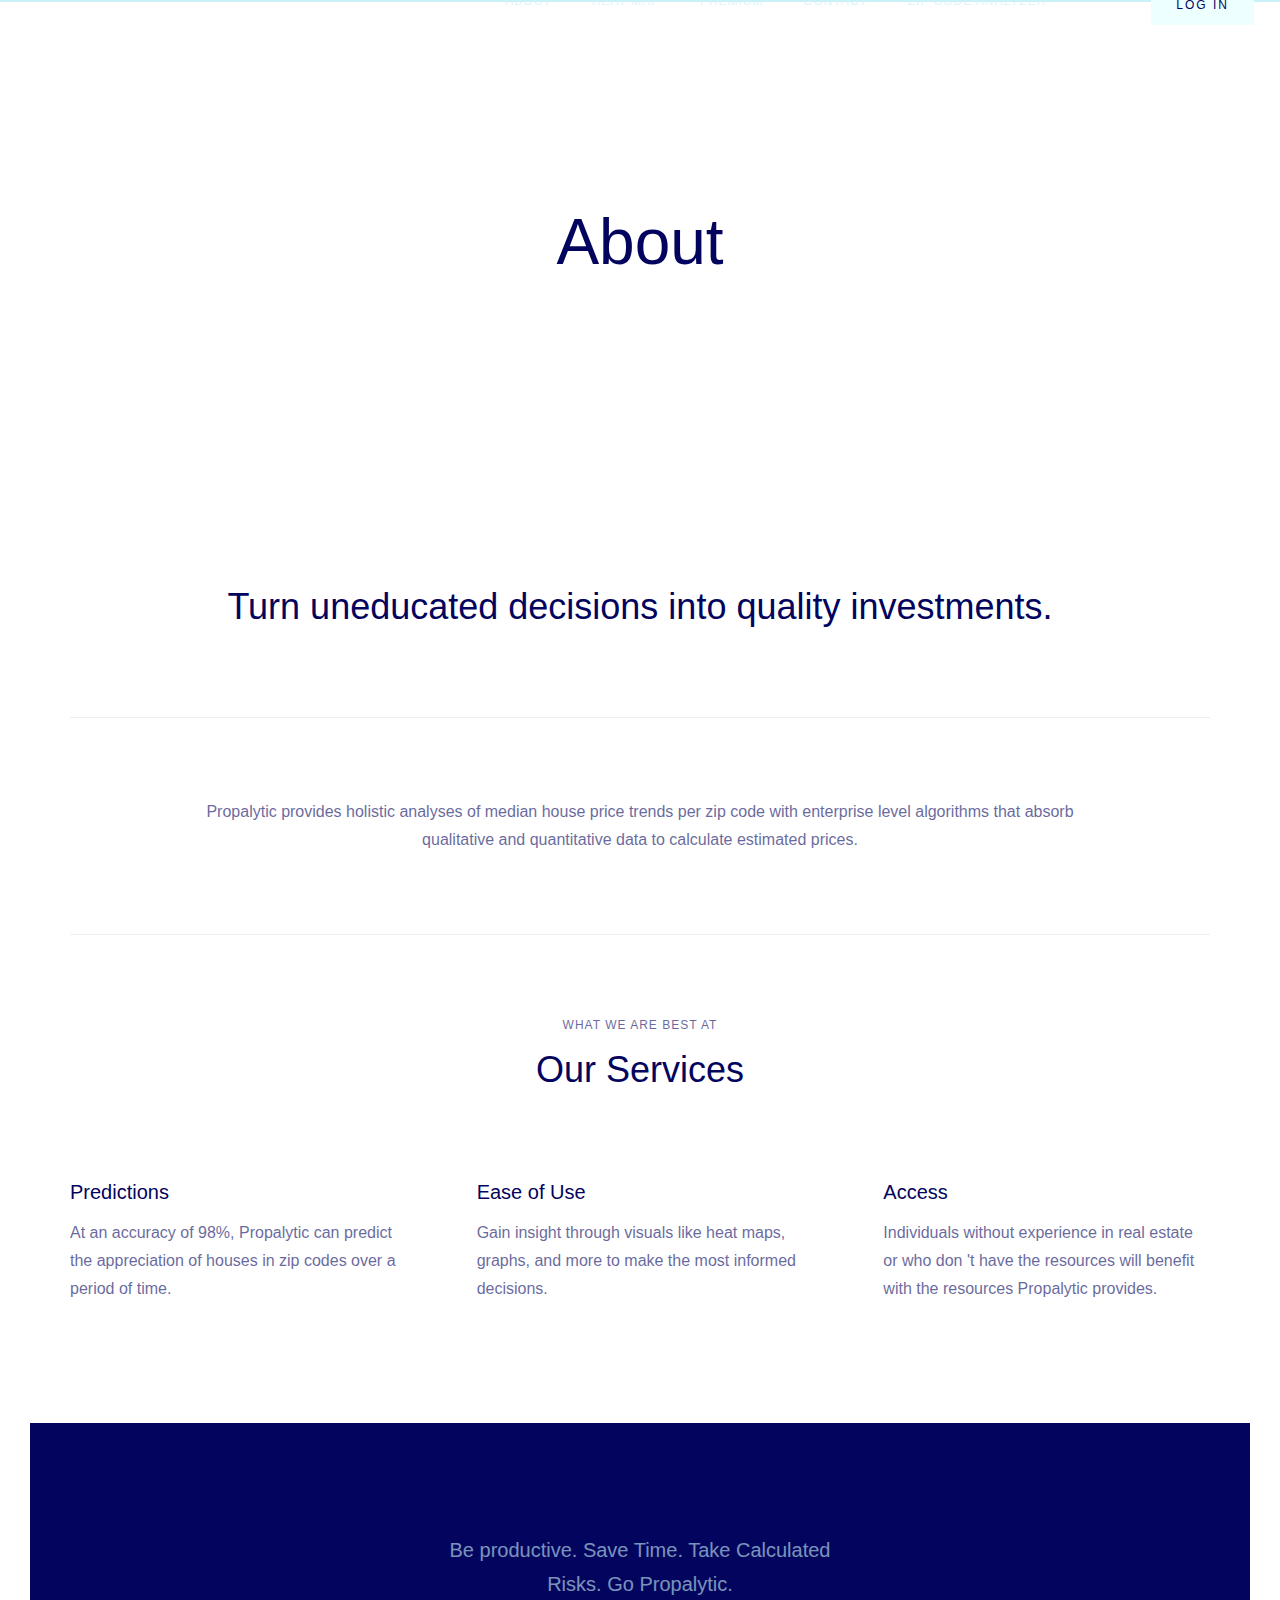
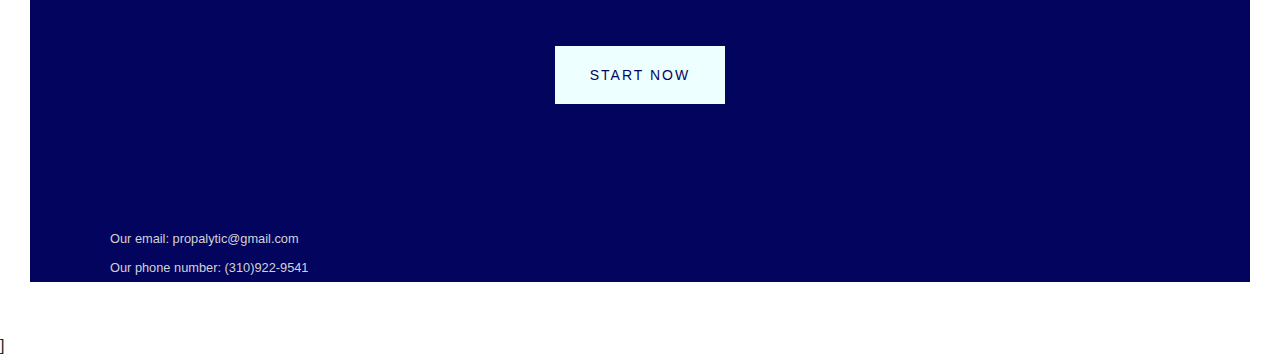
==== commit 68c48346: "Add files via upload" ====
--- a/about.html
+++ b/about.html
@@ -40,10 +40,11 @@
             <div class="navigation-wrap">
                 <nav class="menu">
                     <nav role="navigation" class="navigation-items w-nav-menu">
+                        <a href="about.html" class="navigation-item w-nav-link">About</a>  
                         <a href="heat-map.html" class="navigation-item w-nav-link">Heat Map</a>
-                        <a href="about.html" class="navigation-item w-nav-link">About</a>
+                        <a href="premium.html" class="navigation-item w-nav-link">Premium</a>
                         <a href="contact.html" class="navigation-item w-nav-link">Contact</a>
-                        <a href="premium.html" class="navigation-item w-nav-link">Premium</a>
+                        <a href="zip.html" class="navigation-item w-nav-link">Zip Code Analyzer</a>
                     </nav>
                     <a href="login.html" class="button cc-contact-us w-inline-block">
                         <div class="text-block">Log In</div>
@@ -109,6 +110,10 @@
                         </a>
                     </div>
                 </div>
+              <div style="text-align: left; color: lightgrey; margin-bottom: 50px;">
+              <small>Our email: propalytic@gmail.com</small><br/>
+              <small>Our phone number: (310)922-9541</small>
+            </div>
             </div>
         </div>
         <div class="section">
